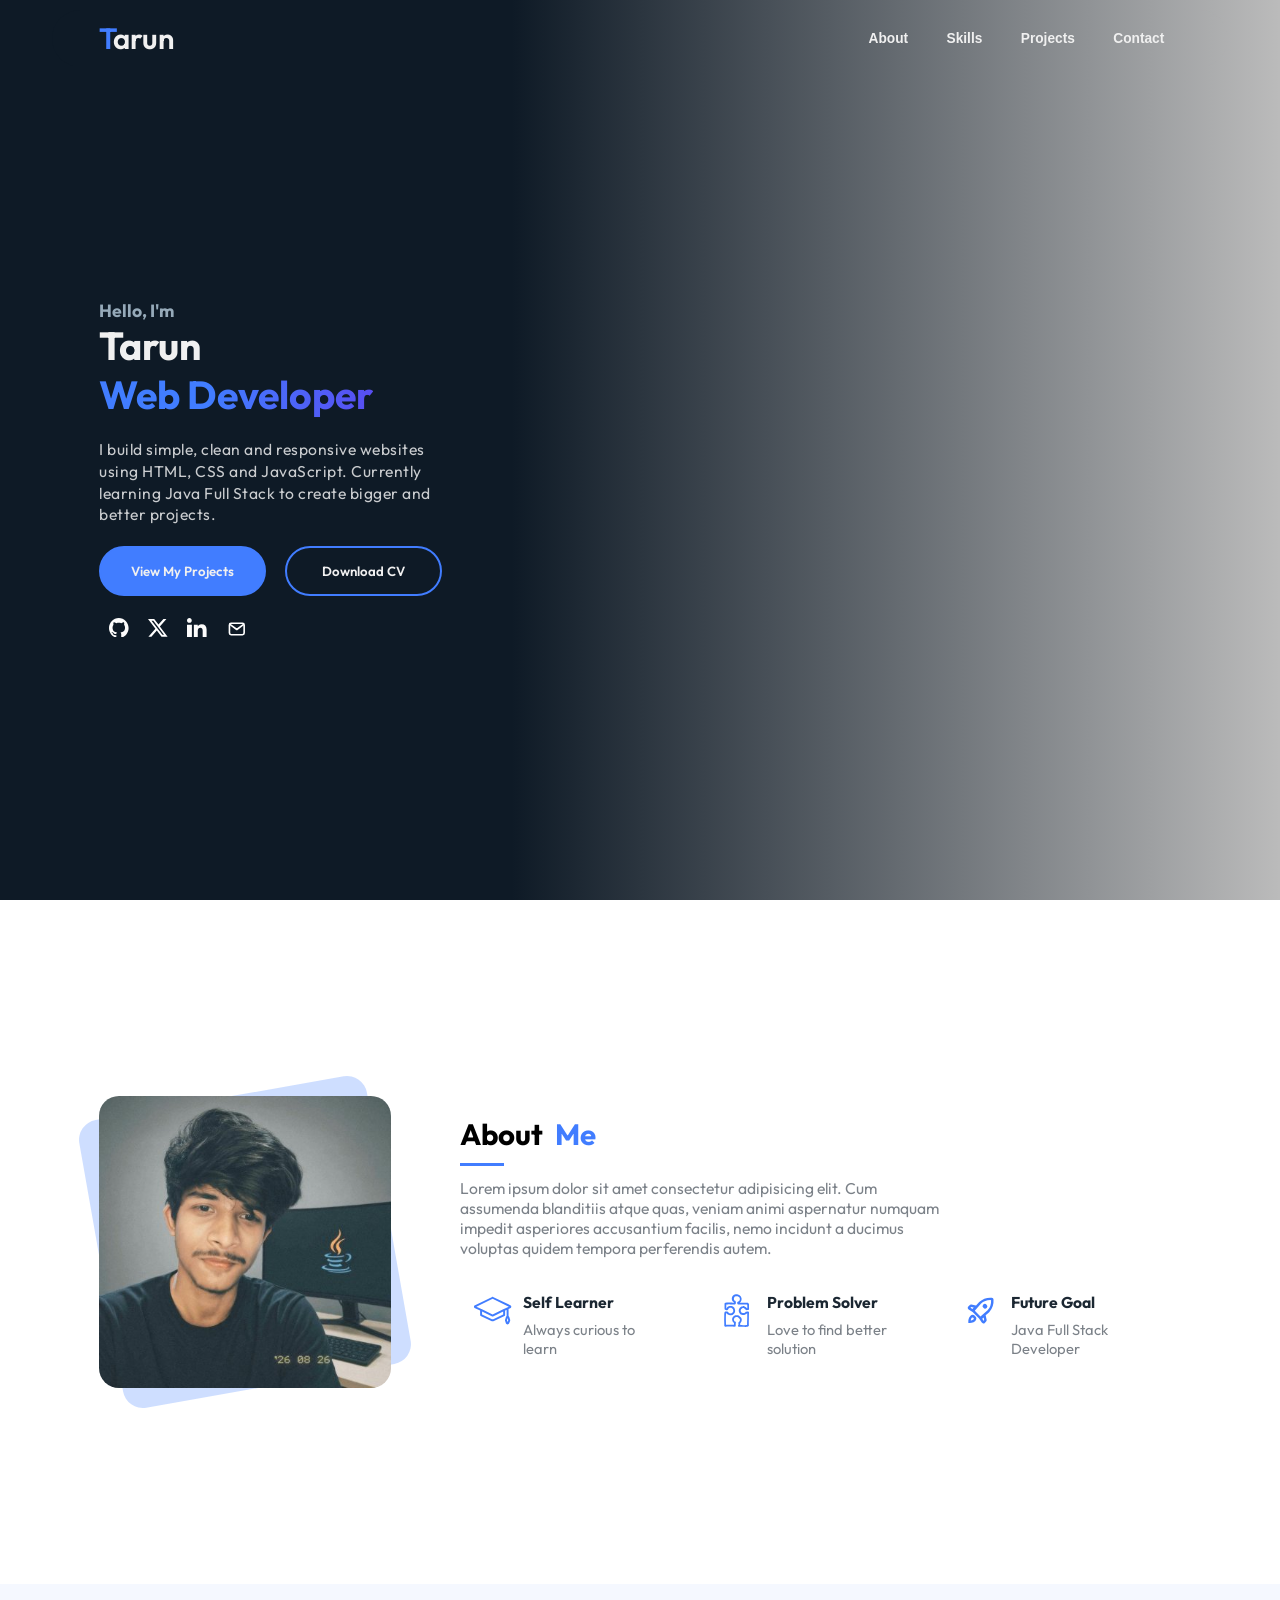
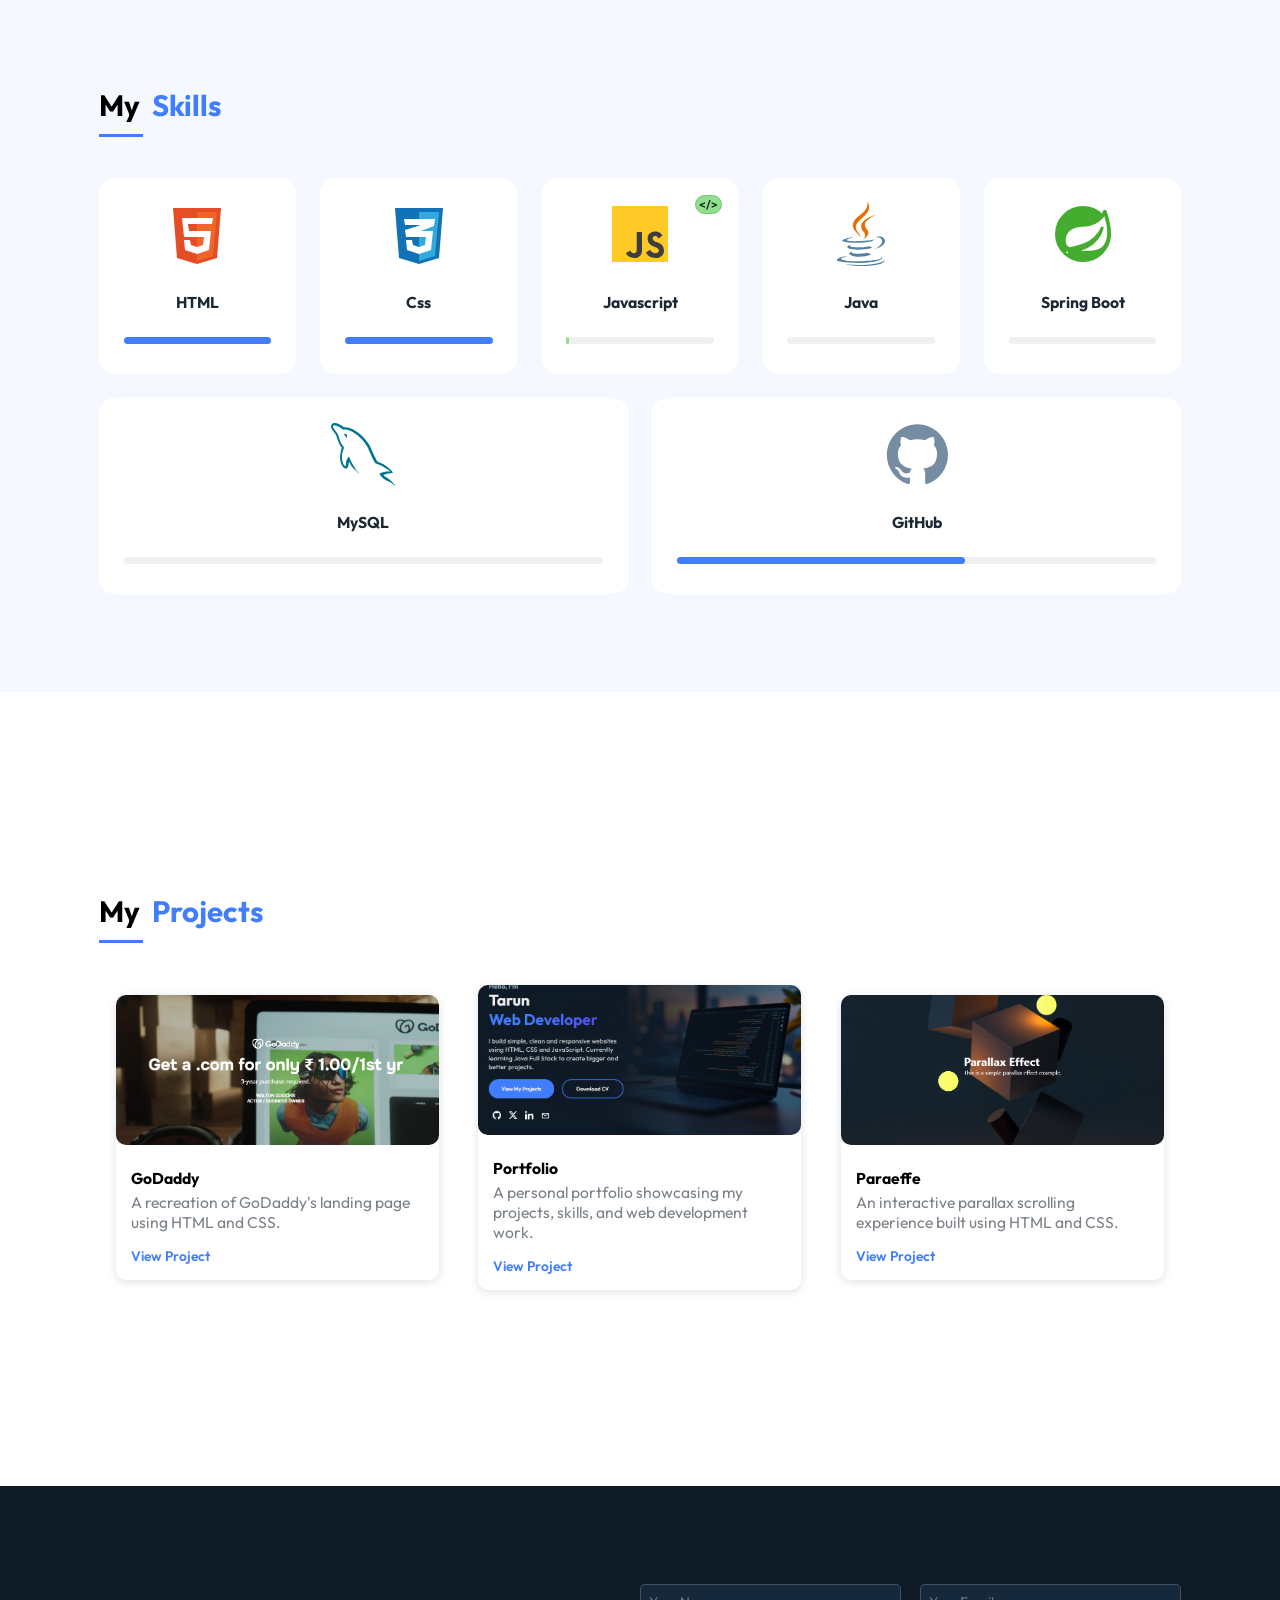
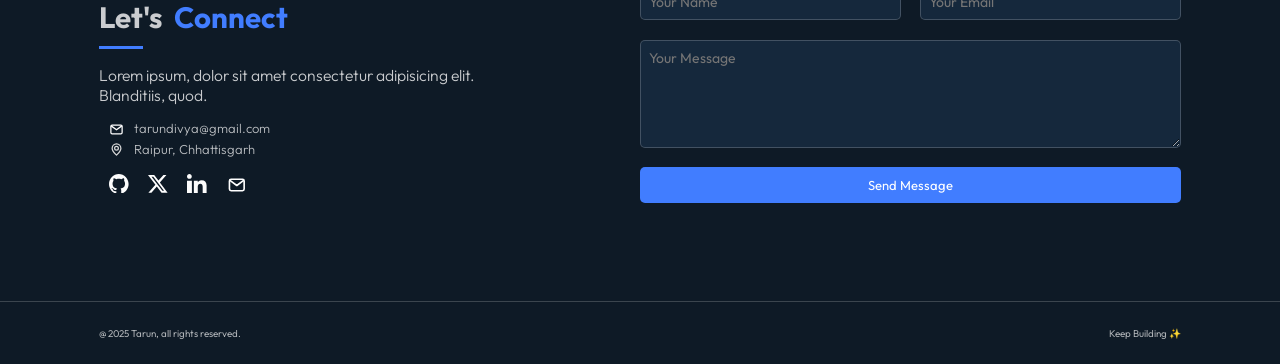
==== tarun-portfoliooo/index.html @ e4b100eb "changed folder name" ====
<!DOCTYPE html>
<html lang="en">

<head>
    <meta charset="UTF-8">
    <meta name="viewport" content="width=device-width, initial-scale=1.0">
    <link rel="stylesheet" href="style.css">
    <link rel="preconnect" href="https://fonts.googleapis.com">
    <link rel="preconnect" href="https://fonts.gstatic.com" crossorigin>
    <link href="https://unpkg.com/aos@2.3.1/dist/aos.css" rel="stylesheet">
    <link href="https://fonts.googleapis.com/css2?family=Outfit:wght@100..900&display=swap" rel="stylesheet">
    <title>Tarun | Portfolio</title>
</head>

<body>
    <header>
        <nav class="navbar flex center-sec">
            <a href="#" class="brand-name">
                <span>Tarun</span>
            </a>
            <ul class="links flex">
                <li><a href="#about-sec">About</a></li>
                <li><a href="#skills-sec">Skills</a></li>
                <li><a href="#projects-sec">Projects</a></li>
                <li><a href="#contact-sec">Contact</a></li>
            </ul>
        </nav>
        <section class="hero-sec center-sec">
            <div class="introduction">
                <h1>
                    <span data-aos="fade-down">Tarun</span>
                    <br>
                    <span data-aos="fade-down">Web Developer</span>
                </h1>
                <p class="dis" data-aos="fade-down">
                    I build simple, clean and responsive websites using HTML, CSS and JavaScript. Currently learning
                    Java Full Stack to create bigger and better projects.
                </p>
                <div class="button-container flex" data-aos="fade-down">
                    <a href="#projects-sec" class="btn">View my projects</a>
                    <a href="" class="btn">Download CV</a>
                </div>
                <div class="social-links-container flex" data-aos="fade-down">
                    <svg width="64px" height="64px" viewBox="0 0 20 20" version="1.1" xmlns="http://www.w3.org/2000/svg"
                        xmlns:xlink="http://www.w3.org/1999/xlink" fill="#832020" stroke="#832020">
                        <g id="SVGRepo_bgCarrier" stroke-width="0"></g>
                        <g id="SVGRepo_tracerCarrier" stroke-linecap="round" stroke-linejoin="round"></g>
                        <g id="SVGRepo_iconCarrier">
                            <title>github [#000000]</title>
                            <desc>Created with Sketch.</desc>
                            <defs> </defs>
                            <g id="Page-1" stroke="none" stroke-width="1" fill="none" fill-rule="evenodd">
                                <g id="Dribbble-Light-Preview" transform="translate(-140.000000, -7559.000000)"
                                    fill="#fcfcfc">
                                    <g id="icons" transform="translate(56.000000, 160.000000)">
                                        <path
                                            d="M94,7399 C99.523,7399 104,7403.59 104,7409.253 C104,7413.782 101.138,7417.624 97.167,7418.981 C96.66,7419.082 96.48,7418.762 96.48,7418.489 C96.48,7418.151 96.492,7417.047 96.492,7415.675 C96.492,7414.719 96.172,7414.095 95.813,7413.777 C98.04,7413.523 100.38,7412.656 100.38,7408.718 C100.38,7407.598 99.992,7406.684 99.35,7405.966 C99.454,7405.707 99.797,7404.664 99.252,7403.252 C99.252,7403.252 98.414,7402.977 96.505,7404.303 C95.706,7404.076 94.85,7403.962 94,7403.958 C93.15,7403.962 92.295,7404.076 91.497,7404.303 C89.586,7402.977 88.746,7403.252 88.746,7403.252 C88.203,7404.664 88.546,7405.707 88.649,7405.966 C88.01,7406.684 87.619,7407.598 87.619,7408.718 C87.619,7412.646 89.954,7413.526 92.175,7413.785 C91.889,7414.041 91.63,7414.493 91.54,7415.156 C90.97,7415.418 89.522,7415.871 88.63,7414.304 C88.63,7414.304 88.101,7413.319 87.097,7413.247 C87.097,7413.247 86.122,7413.234 87.029,7413.87 C87.029,7413.87 87.684,7414.185 88.139,7415.37 C88.139,7415.37 88.726,7417.2 91.508,7416.58 C91.513,7417.437 91.522,7418.245 91.522,7418.489 C91.522,7418.76 91.338,7419.077 90.839,7418.982 C86.865,7417.627 84,7413.783 84,7409.253 C84,7403.59 88.478,7399 94,7399"
                                            id="github-[#000000]"> </path>
                                    </g>
                                </g>
                            </g>
                        </g>
                    </svg>
                    <svg xmlns="http://www.w3.org/2000/svg" fill="white" class="bi bi-twitter-x" viewBox="0 0 16 16"
                        id="Twitter-X--Streamline-Bootstrap" height="16" width="16">
                        <desc>
                            Twitter X Streamline Icon: https://streamlinehq.com
                        </desc>
                        <path
                            d="M12.6 0.75h2.454l-5.36 6.142L16 15.25h-4.937l-3.867 -5.07 -4.425 5.07H0.316l5.733 -6.57L0 0.75h5.063l3.495 4.633L12.601 0.75Zm-0.86 13.028h1.36L4.323 2.145H2.865z"
                            stroke-width="1"></path>
                    </svg>
                    <svg width="64px" height="64px" viewBox="0 0 20 20" version="1.1" xmlns="http://www.w3.org/2000/svg"
                        xmlns:xlink="http://www.w3.org/1999/xlink" fill="#000000">
                        <g id="SVGRepo_bgCarrier" stroke-width="0"></g>
                        <g id="SVGRepo_tracerCarrier" stroke-linecap="round" stroke-linejoin="round"></g>
                        <g id="SVGRepo_iconCarrier">
                            <title>linkedin [#161]</title>
                            <desc>Created with Sketch.</desc>
                            <defs> </defs>
                            <g id="Page-1" stroke="none" stroke-width="1" fill="none" fill-rule="evenodd">
                                <g id="Dribbble-Light-Preview" transform="translate(-180.000000, -7479.000000)"
                                    fill="#fcfcfc">
                                    <g id="icons" transform="translate(56.000000, 160.000000)">
                                        <path
                                            d="M144,7339 L140,7339 L140,7332.001 C140,7330.081 139.153,7329.01 137.634,7329.01 C135.981,7329.01 135,7330.126 135,7332.001 L135,7339 L131,7339 L131,7326 L135,7326 L135,7327.462 C135,7327.462 136.255,7325.26 139.083,7325.26 C141.912,7325.26 144,7326.986 144,7330.558 L144,7339 L144,7339 Z M126.442,7323.921 C125.093,7323.921 124,7322.819 124,7321.46 C124,7320.102 125.093,7319 126.442,7319 C127.79,7319 128.883,7320.102 128.883,7321.46 C128.884,7322.819 127.79,7323.921 126.442,7323.921 L126.442,7323.921 Z M124,7339 L129,7339 L129,7326 L124,7326 L124,7339 Z"
                                            id="linkedin-[#161]"> </path>
                                    </g>
                                </g>
                            </g>
                        </g>
                    </svg>
                    <svg width="64px" height="64px" viewBox="0 0 24 24" xmlns="http://www.w3.org/2000/svg"
                        fill="#000000">
                        <g id="SVGRepo_bgCarrier" stroke-width="0"></g>
                        <g id="SVGRepo_tracerCarrier" stroke-linecap="round" stroke-linejoin="round"></g>
                        <g id="SVGRepo_iconCarrier">
                            <title></title>
                            <g id="Complete">
                                <g id="mail">
                                    <g>
                                        <polyline fill="none" points="4 8.2 12 14.1 20 8.2" stroke="white"
                                            stroke-linecap="round" stroke-linejoin="round" stroke-width="2"></polyline>
                                        <rect fill="none" height="14" rx="2" ry="2" stroke="white"
                                            stroke-linecap="round" stroke-linejoin="round" stroke-width="2" width="18"
                                            x="3" y="6.5"></rect>
                                    </g>
                                </g>
                            </g>
                        </g>
                    </svg>
                </div>
            </div>
        </section>
    </header>

    <main>
        <section id="about-sec" class="about-sec grid-two-col center-sec" data-aos="fade-down">
            <div class="tarun-photo">

            </div>
            <div class="content">

                <h2 class="sec-heading">
                    <span>About</span><span>me</span>
                </h2>
                <p>Lorem ipsum dolor sit amet consectetur adipisicing elit. Cum assumenda blanditiis atque quas, veniam
                    animi aspernatur numquam impedit asperiores accusantium facilis, nemo incidunt a ducimus voluptas
                    quidem tempora perferendis autem.</p>
                <div class="card-container">
                    <div class="card grid-two-col">
                        <svg fill="#417dff" version="1.1" id="Capa_1" xmlns="http://www.w3.org/2000/svg"
                            xmlns:xlink="http://www.w3.org/1999/xlink" width="64px" height="64px"
                            viewBox="0 0 477.005 477.005" xml:space="preserve">
                            <g id="SVGRepo_bgCarrier" stroke-width="0"></g>
                            <g id="SVGRepo_tracerCarrier" stroke-linecap="round" stroke-linejoin="round"></g>
                            <g id="SVGRepo_iconCarrier">
                                <g>
                                    <path
                                        d="M7.075,204.297l71.191,34.293v57.087c0,4.801,2.75,9.178,7.075,11.262l136.194,65.605c1.692,0.814,3.546,1.237,5.425,1.237 h22.886c1.879,0,3.732-0.423,5.426-1.237l135.817-65.425c2.633-1.27,4.738-3.42,5.95-6.079c0.171-0.375,0.334-0.754,0.497-1.134 c0.663-1.552,1.005-3.223,1.005-4.91v-56.407l19.419-9.354v77.412c-4.202,2.801-7.441,6.998-9.01,12.109l-11.049,36.002 c-1.361,4.44-1.324,9.124,0.109,13.542l10.246,31.578c2.922,9.007,11.245,15.254,20.709,15.545 c0.063,0.002,0.125,0.003,0.188,0.004l0.312,0.005c0.065,0.001,0.13,0.001,0.196,0.001c9.304,0,17.52-5.594,20.931-14.253 l11.847-30.072c1.828-4.637,2.059-9.824,0.65-14.605L452.043,319c-1.539-5.229-4.806-9.522-9.083-12.368v-89.438l26.97-12.992 c4.325-2.084,7.075-6.46,7.075-11.262v-9.955c0-4.801-2.75-9.178-7.075-11.262L243.827,62.81c-3.429-1.651-7.422-1.651-10.85,0 L7.075,171.628C2.75,173.711,0,178.088,0,182.89v10.146C0,197.837,2.75,202.213,7.075,204.297z M429.886,385.539l-7.853-24.202 l8.376-27.295l8.456,28.704L429.886,385.539z M373.54,287.824l-126.548,60.959h-17.179l-126.547-60.959v-37.19l129.712,62.483 c1.714,0.826,3.569,1.238,5.425,1.238s3.71-0.412,5.425-1.238l129.713-62.482L373.54,287.824L373.54,287.824z M238.402,87.946 l207.632,100.017l-63.763,30.715c-0.562,0.178-1.116,0.387-1.656,0.646L238.402,287.83L96.19,219.324 c-0.539-0.259-1.093-0.468-1.654-0.646l-63.764-30.716L238.402,87.946z">
                                    </path>
                                </g>
                            </g>
                        </svg>
                        <div class="card-content">
                            <h3 class="card-heading">
                                self learner
                            </h3>
                            <p>Always curious to learn</p>
                        </div>
                    </div>
                    <div class="card grid-two-col">
                        <svg version="1.1" id="designs" xmlns="http://www.w3.org/2000/svg"
                            xmlns:xlink="http://www.w3.org/1999/xlink" width="64px" height="64px" viewBox="0 0 32 32"
                            xml:space="preserve" fill="#417dff">
                            <g id="SVGRepo_bgCarrier" stroke-width="0"></g>
                            <g id="SVGRepo_tracerCarrier" stroke-linecap="round" stroke-linejoin="round"></g>
                            <g id="SVGRepo_iconCarrier">
                                <style type="text/css">
                                    .sketchy_een {
                                        fill: #417dff;
                                    }
                                </style>
                                <path class="sketchy_een"
                                    d="M19.679,15.177c0.107-0.223,0.231-0.43,0.374-0.63c0.082-0.093,0.17-0.176,0.264-0.256 c0.188-0.134,0.382-0.246,0.593-0.344c0.197-0.076,0.394-0.142,0.6-0.186c0.104-0.006,0.206-0.005,0.31,0.003 c0.149,0.03,0.292,0.074,0.435,0.125c0.17,0.083,0.326,0.181,0.479,0.29c0.293,0.246,0.561,0.522,0.842,0.781 c0.134,0.124,0.3,0.188,0.47,0.213c0.148,0.322,0.505,0.502,0.855,0.412c0.099-0.025,0.196-0.046,0.295-0.064 c0.288-0.024,0.583-0.033,0.861-0.117c0.284-0.083,0.575-0.333,0.616-0.639c0.019-0.144,0.029-0.251,0.019-0.389 c-0.029-0.41-0.039-0.82-0.043-1.232c-0.008-0.935,0.018-1.869-0.01-2.804c-0.011-0.392-0.305-0.713-0.694-0.752 c-0.15-0.201-0.378-0.341-0.645-0.344c-0.604-0.008-1.208,0.023-1.813,0.027c-0.593,0.004-1.185,0.012-1.778,0.018 c-0.651,0.006-1.302,0.008-1.953,0.014c-0.354,0.003-0.708,0.004-1.063-0.001c0.387-0.295,0.721-0.659,0.975-1.075 c0.433-0.711,0.696-1.533,0.612-2.373c-0.023-0.233-0.054-0.464-0.109-0.693c-0.056-0.237-0.154-0.47-0.255-0.69 c-0.173-0.379-0.398-0.709-0.668-1.024c-0.272-0.319-0.647-0.554-0.997-0.777c-0.352-0.223-0.744-0.38-1.142-0.499 C16.699,2.05,16.277,2,15.854,2c-0.442,0-0.885,0.054-1.318,0.137c-0.204,0.039-0.393,0.121-0.581,0.202 c-0.14,0.06-0.278,0.123-0.402,0.21c-0.212,0.149-0.412,0.312-0.589,0.501c-0.297,0.317-0.55,0.688-0.721,1.086 C12.152,4.35,12.066,4.562,12,4.784c-0.074,0.249-0.113,0.494-0.14,0.752c-0.017,0.165-0.006,0.332,0.012,0.497 C11.897,6.27,11.934,6.501,12,6.73c0.068,0.235,0.159,0.46,0.256,0.684c0.103,0.239,0.241,0.434,0.406,0.636 c0.268,0.327,0.612,0.58,0.976,0.79c-0.002,0.109-0.003,0.217-0.005,0.327c-0.394-0.003-0.788-0.017-1.183-0.029 c-0.657-0.021-1.319-0.014-1.976-0.014c-0.311,0.002-0.62-0.002-0.929-0.006C9.257,9.115,8.969,9.112,8.68,9.112 c-0.727,0-1.453,0.018-2.177,0.104C6.491,9.218,6.481,9.223,6.468,9.225C6.444,9.222,6.422,9.21,6.397,9.21 c-0.429,0-0.783,0.355-0.785,0.785c-0.002,0.595,0,1.191,0.006,1.788c0.004,0.513-0.006,1.026,0.004,1.539 c0.006,0.237,0.016,0.476,0.019,0.713c0.004,0.258-0.037,0.579,0.056,0.822c0.076,0.204,0.192,0.389,0.387,0.498 c0.128,0.072,0.262,0.12,0.404,0.157c0.21,0.055,0.435,0.068,0.651,0.089c0.229,0.021,0.461,0.025,0.692,0.025 c0.291-0.001,0.543-0.177,0.669-0.424c0.123-0.069,0.238-0.157,0.29-0.275c0.099-0.234,0.201-0.466,0.335-0.682 c0.061-0.067,0.125-0.128,0.194-0.188c0.132-0.094,0.271-0.177,0.416-0.25c0.217-0.077,0.435-0.134,0.663-0.173 c0.258-0.027,0.517-0.037,0.776-0.017c0.179,0.034,0.349,0.079,0.521,0.142c0.193,0.092,0.372,0.2,0.545,0.325 c0.114,0.098,0.219,0.201,0.318,0.313c0.109,0.159,0.2,0.321,0.28,0.496c0.106,0.283,0.184,0.57,0.238,0.87 c0.026,0.257,0.036,0.51,0.017,0.767c-0.025,0.121-0.058,0.237-0.097,0.354c-0.098,0.207-0.211,0.396-0.344,0.583 c-0.154,0.184-0.317,0.352-0.498,0.507c-0.107,0.074-0.216,0.139-0.333,0.197c-0.238,0.087-0.48,0.151-0.73,0.195 c-0.192,0.02-0.381,0.029-0.574,0.02c-0.229-0.046-0.449-0.12-0.667-0.204c-0.193-0.091-0.373-0.2-0.548-0.322 c-0.117-0.098-0.226-0.202-0.328-0.317c-0.1-0.14-0.191-0.287-0.277-0.435c-0.237-0.414-0.787-0.554-1.197-0.314 c-0.022,0.013-0.036,0.036-0.056,0.051c-0.268-0.016-0.538-0.024-0.807-0.027c-0.01,0-0.021,0-0.031,0 c-0.296,0-0.617,0.081-0.81,0.321c-0.041,0.054-0.082,0.106-0.122,0.159c-0.041,0.091-0.08,0.183-0.115,0.278 c-0.019,0.054-0.029,0.123-0.039,0.181c-0.023,0.155-0.047,0.311-0.064,0.466c-0.08,0.77-0.084,1.552-0.093,2.326 c-0.012,0.771-0.012,1.543-0.033,2.314c-0.012,0.406-0.021,0.81-0.025,1.216c-0.004,0.352,0.017,0.706,0.029,1.059 c0.023,0.657,0.043,1.315,0.058,1.974c0.014,0.633,0.039,1.271,0.014,1.904c-0.016,0.408,0.354,0.748,0.748,0.748 c0.01,0,0.019-0.005,0.029-0.006c0.002,0,0.003,0.001,0.005,0.001c1.273-0.023,2.543-0.074,3.818-0.061 c0.579,0.006,1.158,0.018,1.737,0.025c0.591,0.01,1.179,0.035,1.77,0.035c0.147,0,0.278-0.053,0.396-0.125 c0.14,0.141,0.332,0.23,0.541,0.23c0.418,0,0.76-0.348,0.764-0.764c0.002-0.387,0.002-0.773,0.019-1.16 c0.021-0.431,0.05-0.863,0.072-1.294c0.002-0.04-0.016-0.074-0.021-0.112c0.029-0.052,0.063-0.101,0.079-0.158 c0.054-0.198,0.027-0.414-0.076-0.589c-0.109-0.185-0.264-0.28-0.459-0.352c-0.07-0.027-0.14-0.054-0.209-0.081 c-0.14-0.067-0.274-0.143-0.402-0.231c-0.031-0.03-0.06-0.06-0.089-0.091c-0.107-0.159-0.199-0.325-0.279-0.499 c-0.068-0.187-0.11-0.377-0.144-0.571c-0.022-0.223-0.028-0.442-0.009-0.665c0.03-0.133,0.064-0.262,0.109-0.389 c0.068-0.136,0.145-0.265,0.229-0.392c0.158-0.183,0.329-0.344,0.515-0.496c0.175-0.123,0.354-0.231,0.545-0.324 c0.162-0.057,0.324-0.098,0.492-0.128c0.237-0.017,0.469-0.011,0.706,0.011c0.255,0.044,0.498,0.102,0.739,0.191 c0.271,0.14,0.522,0.303,0.768,0.48c0.272,0.22,0.521,0.467,0.747,0.733c0.062,0.089,0.117,0.18,0.166,0.276 c0.054,0.163,0.092,0.328,0.121,0.498c0.013,0.152,0.018,0.301,0.009,0.453c-0.033,0.18-0.082,0.354-0.146,0.526 c-0.091,0.197-0.19,0.389-0.311,0.572c-0.049,0.057-0.1,0.112-0.155,0.167c-0.066,0.067-0.113,0.146-0.149,0.228 c-0.325,0.098-0.591,0.392-0.575,0.746c0.019,0.412,0.039,0.824,0.056,1.236c0.011,0.223,0.021,0.453,0.02,0.682 c-0.281,0.12-0.483,0.409-0.483,0.721c0,0.433,0.356,0.771,0.781,0.781c0.635,0.013,1.271,0.006,1.906,0.015 c0.299,0.004,0.598,0.01,0.898,0.023c0.303,0.014,0.604,0.043,0.907,0.053c0.614,0.021,1.228,0.029,1.84,0.035 c0.562,0.008,1.117,0.014,1.675-0.046c0.212-0.023,0.387-0.07,0.542-0.226c0.051-0.051,0.085-0.116,0.119-0.178 c0.403-0.015,0.77-0.359,0.755-0.776c-0.025-0.713-0.025-1.428-0.041-2.141c-0.017-0.744,0.01-1.486,0.018-2.229 c0.01-0.771,0.047-1.542,0.047-2.314c0-0.764,0.006-1.527,0.025-2.292c0.016-0.655,0.074-1.312,0.074-1.968 c0-0.187-0.025-0.441-0.136-0.603c-0.138-0.204-0.288-0.324-0.519-0.408c-0.138-0.05-0.289-0.069-0.434-0.069 c-0.014,0-0.028,0-0.042,0c-0.396,0.01-0.797,0.08-1.187,0.14c-0.051,0.008-0.097,0.045-0.146,0.07 c-0.279,0.006-0.554,0.134-0.695,0.39c-0.033,0.059-0.069,0.116-0.107,0.172c-0.088,0.103-0.182,0.199-0.283,0.288 c-0.054,0.037-0.11,0.071-0.168,0.102c-0.278,0.098-0.569,0.164-0.859,0.212c-0.186,0.019-0.369,0.025-0.555,0.011 c-0.268-0.047-0.531-0.117-0.785-0.212c-0.204-0.095-0.4-0.2-0.586-0.326c-0.062-0.056-0.12-0.114-0.174-0.177 c-0.114-0.174-0.205-0.359-0.289-0.549c-0.028-0.071-0.056-0.143-0.083-0.214c-0.048-0.133-0.074-0.269-0.098-0.406 c-0.011-0.144-0.01-0.285,0.003-0.428C19.547,15.6,19.604,15.388,19.679,15.177z M17.892,16.638 c0.029,0.155,0.062,0.305,0.111,0.455c0.091,0.276,0.218,0.548,0.346,0.808c0.14,0.282,0.317,0.536,0.526,0.771 c0.218,0.243,0.515,0.421,0.801,0.575c0.466,0.252,0.968,0.421,1.492,0.497c0.258,0.037,0.497,0.062,0.758,0.041 c0.243-0.02,0.488-0.057,0.727-0.103c0.441-0.085,0.915-0.206,1.288-0.462c0.319-0.219,0.596-0.517,0.816-0.842 c0.127-0.021,0.254-0.042,0.382-0.062c0.001,0.195-0.005,0.391-0.007,0.585c-0.004,0.381-0.004,0.764-0.004,1.145 c-0.004,0.783,0,1.566-0.008,2.349c-0.006,0.76-0.062,1.519-0.093,2.277c-0.029,0.74-0.043,1.479-0.047,2.219 c-0.002,0.516-0.01,1.033-0.016,1.55c-0.02,0.003-0.04-0.005-0.06,0c-0.02,0.003-0.04,0.006-0.06,0.009 c-0.491,0.053-0.992,0.043-1.484,0.047c-0.595,0.004-1.189-0.002-1.784-0.018c-0.821-0.021-1.64-0.067-2.46-0.111 c-0.001-0.042,0-0.084-0.001-0.126c0-0.181,0.002-0.359,0.002-0.539c0-0.33-0.011-0.659-0.021-0.988 c0.082-0.036,0.161-0.083,0.227-0.15c0.593-0.612,1.004-1.442,1.086-2.293c0.039-0.421-0.021-0.839-0.105-1.253 c-0.13-0.649-0.575-1.174-1.028-1.632c-0.291-0.295-0.628-0.556-0.971-0.787c-0.35-0.233-0.752-0.428-1.162-0.525 c-0.39-0.091-0.803-0.166-1.206-0.166c-0.028,0-0.056,0-0.085,0.001c-0.241,0.008-0.476,0.039-0.715,0.076 c-0.272,0.041-0.523,0.154-0.771,0.262c-0.218,0.095-0.416,0.229-0.604,0.369c-0.262,0.196-0.529,0.398-0.748,0.642 c-0.21,0.233-0.393,0.485-0.536,0.763c-0.192,0.373-0.299,0.748-0.342,1.164c-0.031,0.321-0.006,0.641,0.049,0.96 c0.058,0.361,0.146,0.699,0.303,1.034c0.146,0.316,0.323,0.625,0.552,0.892c0.197,0.229,0.443,0.396,0.706,0.535 c-0.001,0.013-0.008,0.024-0.008,0.038c-0.021,0.521-0.024,1.042-0.031,1.564c-0.059-0.015-0.115-0.038-0.178-0.038 c-0.004,0-0.009,0-0.013,0c-1.17,0.018-2.337,0.05-3.507,0.064c-0.729,0.008-1.455,0.006-2.182,0.004 c-0.316-0.001-0.632-0.001-0.948-0.001c-0.008-0.462-0.01-0.924-0.021-1.385c-0.016-0.729-0.035-1.457-0.062-2.186 c-0.027-0.752-0.012-1.502-0.012-2.254c-0.002-0.808,0.01-1.615,0.052-2.423c0.027-0.505,0.064-1.009,0.12-1.512 c0.007-0.045,0.015-0.089,0.023-0.134c0.163,0.005,0.325,0.022,0.488,0.038c0.135,0.186,0.277,0.366,0.441,0.521 c0.311,0.295,0.674,0.536,1.065,0.713c0.396,0.179,0.818,0.33,1.251,0.388c0.482,0.066,0.956,0.025,1.43-0.082 c0.177-0.041,0.35-0.089,0.519-0.151c0.177-0.064,0.346-0.14,0.515-0.218c0.194-0.091,0.393-0.258,0.556-0.395 c0.365-0.307,0.684-0.691,0.936-1.098c0.101-0.163,0.183-0.334,0.256-0.513c0.062-0.146,0.12-0.286,0.163-0.438 c0.058-0.202,0.074-0.414,0.097-0.62c0.021-0.175,0.01-0.354,0.002-0.528c-0.01-0.259-0.043-0.521-0.093-0.773 c-0.06-0.299-0.144-0.589-0.258-0.873c-0.08-0.198-0.163-0.391-0.266-0.577c-0.109-0.2-0.264-0.377-0.408-0.552 c-0.101-0.124-0.229-0.233-0.356-0.33c-0.171-0.132-0.338-0.266-0.525-0.375c-0.35-0.206-0.729-0.357-1.127-0.439 c-0.262-0.054-0.532-0.08-0.803-0.08c-0.519,0-1.042,0.094-1.525,0.264c-0.451,0.159-0.828,0.416-1.17,0.742 c-0.337,0.322-0.558,0.71-0.745,1.13c-0.071-0.003-0.142,0.003-0.213-0.003c-0.016-0.003-0.032-0.005-0.048-0.008 c-0.009-0.165-0.015-0.329-0.026-0.492c-0.025-0.371-0.023-0.743-0.021-1.116c0.004-0.573,0.026-1.146,0.046-1.72 c0.492-0.058,0.984-0.107,1.479-0.122c0.61-0.018,1.224-0.006,1.836,0.012c0.311,0.01,0.622,0.017,0.933,0.021 c0.326,0.004,0.657-0.006,0.983,0.021c0.311,0.025,0.618,0.051,0.929,0.066c0.148,0.006,0.293,0.013,0.441,0.027 c0.119,0.01,0.235,0.029,0.356,0.027c0.243-0.001,0.457-0.114,0.609-0.284c0.131-0.041,0.254-0.102,0.351-0.199 c0.169-0.169,0.233-0.371,0.251-0.602c0.023-0.338,0.033-0.676,0.043-1.016c0.006-0.218-0.086-0.416-0.227-0.569 c-0.005-0.028,0.002-0.057-0.006-0.084c-0.052-0.19-0.194-0.404-0.379-0.492c-0.179-0.084-0.354-0.173-0.519-0.283 c-0.078-0.07-0.15-0.144-0.218-0.222c-0.058-0.083-0.11-0.169-0.157-0.26c-0.092-0.252-0.164-0.509-0.212-0.773 c-0.015-0.168-0.021-0.334-0.011-0.502c0.044-0.234,0.114-0.46,0.199-0.682c0.105-0.215,0.233-0.416,0.373-0.609 c0.094-0.109,0.193-0.209,0.301-0.303c0.094-0.059,0.19-0.109,0.289-0.156c0.248-0.087,0.507-0.138,0.766-0.179 c0.286-0.031,0.566-0.034,0.853-0.005c0.28,0.046,0.549,0.114,0.815,0.214c0.26,0.122,0.51,0.268,0.744,0.433 c0.122,0.103,0.233,0.215,0.336,0.335c0.103,0.148,0.189,0.305,0.266,0.467c0.084,0.221,0.147,0.442,0.188,0.677 c0.021,0.209,0.031,0.417,0.015,0.628c-0.032,0.165-0.074,0.325-0.13,0.483c-0.132,0.282-0.286,0.554-0.468,0.808 c-0.12,0.141-0.249,0.271-0.389,0.392c-0.109,0.073-0.221,0.139-0.338,0.196c-0.038,0.014-0.077,0.026-0.117,0.037 c-0.045,0.013-0.079,0.042-0.12,0.062c-0.002,0-0.004,0-0.006,0c-0.067,0-0.135,0.008-0.2,0.026 c-0.426,0.119-0.657,0.556-0.554,0.976c0.043,0.177,0.084,0.352,0.12,0.53c0.054,0.256,0.15,0.48,0.326,0.678 c0.253,0.282,0.684,0.292,1.034,0.311c0.187,0.009,0.377,0.005,0.563,0.005c0.785-0.005,1.57-0.035,2.355-0.035 c0.738-0.002,1.477,0.006,2.215,0.016c0.375,0.006,0.752,0.004,1.127,0.012c0.306,0.008,0.614,0.008,0.92,0.022 c0.028,0.587,0.057,1.175,0.063,1.764c0.004,0.321,0.002,0.64,0.008,0.96c0.003,0.154,0.006,0.31,0.005,0.465 c-0.093,0.011-0.185,0.029-0.278,0.042c-0.038-0.112-0.097-0.216-0.189-0.299c-0.305-0.276-0.608-0.554-0.935-0.806 c-0.177-0.136-0.356-0.268-0.544-0.389c-0.212-0.134-0.457-0.228-0.692-0.305c-0.299-0.099-0.624-0.158-0.943-0.158 c-0.077,0-0.153,0.003-0.229,0.011c-0.422,0.039-0.806,0.177-1.193,0.344c-0.453,0.196-0.855,0.458-1.222,0.791 c-0.087,0.078-0.157,0.179-0.231,0.27c-0.095,0.118-0.187,0.239-0.27,0.365c-0.144,0.227-0.264,0.464-0.361,0.713 c-0.171,0.431-0.264,0.894-0.29,1.356C17.814,16.204,17.853,16.43,17.892,16.638z">
                                </path>
                            </g>
                        </svg>
                        <div class="card-content">
                            <h3 class="card-heading">
                                problem solver
                            </h3>
                            <p>Love to find better solution</p>
                        </div>
                    </div>
                    <div class="card grid-two-col">

                        <svg fill="#417dff" width="64px" height="64px" viewBox="-1.6 -1.6 19.20 19.20"
                            xmlns="http://www.w3.org/2000/svg" stroke="#417dff" stroke-width="0.00016">
                            <g id="SVGRepo_bgCarrier" stroke-width="0"></g>
                            <g id="SVGRepo_tracerCarrier" stroke-linecap="round" stroke-linejoin="round"
                                stroke="#CCCCCC" stroke-width="0.096"></g>
                            <g id="SVGRepo_iconCarrier">
                                <path
                                    d="M2.67 10.73a3.52 3.52 0 0 0-.94 1.93 5 5 0 0 0-.07 1.1v.58h.8a5.05 5.05 0 0 0 .88-.08 3.46 3.46 0 0 0 1.93-.94 1.76 1.76 0 0 0-.14-2.48 1.76 1.76 0 0 0-2.46-.11zm1.74 1.73a2.26 2.26 0 0 1-1.26.6h-.22v-.22a2.26 2.26 0 0 1 .6-1.26.36.36 0 0 1 .24-.08.67.67 0 0 1 .47.22.54.54 0 0 1 .17.74zM14.65 2.24a.91.91 0 0 0-.89-.89A8.75 8.75 0 0 0 7.27 3.5L5.64 5.4l-2.4-.5a1 1 0 0 0-.92.27l-.68.68a1 1 0 0 0-.28.81 1 1 0 0 0 .45.74l2.06 1.32.13.08 3.2 3.25.08.08 1.32 2.06a1 1 0 0 0 .74.45h.11a1 1 0 0 0 .7-.29l.68-.68a1 1 0 0 0 .27-.92l-.5-2.39 1.84-1.58a8.79 8.79 0 0 0 2.21-6.54zM3.11 6.15l1.32.28-.64.75-1-.67zm6.38 7.1-.67-1 .75-.64.28 1.32zm2.39-5.11.18.17zm-.28-.28L7.92 11 5 8.08 8.14 4.4a7.44 7.44 0 0 1 5.26-1.8 7.48 7.48 0 0 1-1.8 5.26z">
                                </path>
                                <path
                                    d="M11.13 6.63a1.19 1.19 0 0 0-.06-1.7 1.16 1.16 0 1 0-1.64 1.63 1.2 1.2 0 0 0 1.7.07z">
                                </path>
                            </g>
                        </svg>
                        <div class="card-content">

                            <h3 class="card-heading">
                                Future goal
                            </h3>
                            <p>Java Full Stack Developer</p>
                        </div>
                    </div>

                </div>
            </div>

        </section>
    </main>

    <section class="skill-sec-container">
        <section id="skills-sec" class="skill-sec center-sec" data-aos="fade-down">
            <h2 class="sec-heading">
                <span>My</span>
                <span>skills</span>
            </h2>
            <div class="card-container flex">
                <div class="card ">
                    <svg width="64px" height="64px" viewBox="0 0 32 32" fill="none" xmlns="http://www.w3.org/2000/svg">
                        <g id="SVGRepo_bgCarrier" stroke-width="0"></g>
                        <g id="SVGRepo_tracerCarrier" stroke-linecap="round" stroke-linejoin="round"></g>
                        <g id="SVGRepo_iconCarrier">
                            <path d="M6 28L4 3H28L26 28L16 31L6 28Z" fill="#E44D26"></path>
                            <path d="M26 5H16V29.5L24 27L26 5Z" fill="#F16529"></path>
                            <path
                                d="M9.5 17.5L8.5 8H24L23.5 11H11.5L12 14.5H23L22 24L16 26L10 24L9.5 19H12.5L13 21.5L16 22.5L19 21.5L19.5 17.5H9.5Z"
                                fill="white"></path>
                        </g>
                    </svg>
                    <h3>HTML</h3>
                    <div class="range-track">
                        <div class="thumb completed"></div>
                    </div>
                </div>
                <div class="card">
                    <svg width="64px" height="64px" viewBox="0 0 32 32" fill="none" xmlns="http://www.w3.org/2000/svg">
                        <g id="SVGRepo_bgCarrier" stroke-width="0"></g>
                        <g id="SVGRepo_tracerCarrier" stroke-linecap="round" stroke-linejoin="round"></g>
                        <g id="SVGRepo_iconCarrier">
                            <path d="M6 28L4 3H28L26 28L16 31L6 28Z" fill="#1172B8"></path>
                            <path d="M26 5H16V29.5L24 27L26 5Z" fill="#33AADD"></path>
                            <path
                                d="M19.5 17.5H9.5L9 14L17 11.5H9L8.5 8.5H24L23.5 12L17 14.5H23L22 24L16 26L10 24L9.5 19H12.5L13 21.5L16 22.5L19 21.5L19.5 17.5Z"
                                fill="white"></path>
                        </g>
                    </svg>
                    <h3>Css</h3>
                    <div class="range-track">
                        <div class="thumb completed"></div>
                    </div>

                </div>
                <div class="card learning ">
                    <svg width="64px" height="64px" viewBox="0 0 32 32" fill="none" xmlns="http://www.w3.org/2000/svg">
                        <g id="SVGRepo_bgCarrier" stroke-width="0"></g>
                        <g id="SVGRepo_tracerCarrier" stroke-linecap="round" stroke-linejoin="round"></g>
                        <g id="SVGRepo_iconCarrier">
                            <rect x="2" y="2" width="28" height="28" fill="#FFCA28"></rect>
                            <path
                                d="M19 25.2879L21.0615 23.9237C21.2231 24.4313 22.2462 25.6368 23.5385 25.6368C24.8308 25.6368 25.4308 24.931 25.4308 24.463C25.4308 23.1878 24.1112 22.7382 23.4774 22.5223C23.374 22.4871 23.289 22.4581 23.2308 22.4328C23.2009 22.4198 23.1558 22.4025 23.0979 22.3804C22.393 22.1111 19.7923 21.1175 19.7923 18.2373C19.7923 15.065 22.8538 14.7002 23.5462 14.7002C23.9991 14.7002 26.1769 14.7557 27.2615 16.7939L25.2615 18.1898C24.8231 17.3015 24.0946 17.0081 23.6462 17.0081C22.5385 17.0081 22.3077 17.8201 22.3077 18.1898C22.3077 19.227 23.5112 19.6919 24.5273 20.0844C24.7932 20.1871 25.0462 20.2848 25.2615 20.3866C26.3692 20.91 28 21.7666 28 24.463C28 25.8136 26.8672 28.0002 24.0154 28.0002C20.1846 28.0002 19.1692 25.7003 19 25.2879Z"
                                fill="#3E3E3E"></path>
                            <path
                                d="M9 25.5587L11.1487 24.1953C11.317 24.7026 11.9713 25.638 12.9205 25.638C13.8698 25.638 14.3557 24.663 14.3557 24.1953V15.0002H16.9982V24.1953C17.041 25.4636 16.3376 28.0002 13.2332 28.0002C10.379 28.0002 9.19242 26.3039 9 25.5587Z"
                                fill="#3E3E3E"></path>
                        </g>
                    </svg>
                    <h3>Javascript</h3>
                    <div class="range-track">
                        <div class="thumb learning-thumb"></div>
                    </div>

                </div>
                <div class="card">
                    <svg width="64px" height="64px" viewBox="0 0 32 32" fill="none" xmlns="http://www.w3.org/2000/svg">
                        <g id="SVGRepo_bgCarrier" stroke-width="0"></g>
                        <g id="SVGRepo_tracerCarrier" stroke-linecap="round" stroke-linejoin="round"></g>
                        <g id="SVGRepo_iconCarrier">
                            <path
                                d="M16.0497 8.44062C22.6378 3.32607 19.2566 0 19.2566 0C19.7598 5.28738 13.813 6.53583 12.2189 10.1692C11.1312 12.6485 12.9638 14.8193 16.0475 17.5554C15.7749 16.9494 15.3544 16.3606 14.9288 15.7645C13.4769 13.7313 11.9645 11.6132 16.0497 8.44062Z"
                                fill="#E76F00"></path>
                            <path
                                d="M17.1015 18.677C17.1015 18.677 19.0835 17.0779 17.5139 15.3008C12.1931 9.27186 23.3333 6.53583 23.3333 6.53583C16.5317 9.8125 17.5471 11.7574 19.2567 14.1202C21.0871 16.6538 17.1015 18.677 17.1015 18.677Z"
                                fill="#E76F00"></path>
                            <path
                                d="M22.937 23.4456C29.0423 20.3258 26.2195 17.3278 24.2492 17.7317C23.7662 17.8305 23.5509 17.9162 23.5509 17.9162C23.5509 17.9162 23.7302 17.64 24.0726 17.5204C27.9705 16.1729 30.9682 21.4949 22.8143 23.6028C22.8143 23.6029 22.9088 23.5198 22.937 23.4456Z"
                                fill="#5382A1"></path>
                            <path
                                d="M10.233 19.4969C6.41312 18.9953 12.3275 17.6139 12.3275 17.6139C12.3275 17.6139 10.0307 17.4616 7.20592 18.8043C3.86577 20.3932 15.4681 21.1158 21.474 19.5625C22.0984 19.1432 22.9614 18.7798 22.9614 18.7798C22.9614 18.7798 20.5037 19.2114 18.0561 19.4145C15.0612 19.6612 11.8459 19.7093 10.233 19.4969Z"
                                fill="#5382A1"></path>
                            <path
                                d="M11.6864 22.4758C9.55624 22.2592 10.951 21.2439 10.951 21.2439C5.43898 23.0429 14.0178 25.083 21.7199 22.8682C20.9012 22.5844 20.3806 22.0653 20.3806 22.0653C16.6163 22.7781 14.441 22.7553 11.6864 22.4758Z"
                                fill="#5382A1"></path>
                            <path
                                d="M12.6145 25.6991C10.486 25.4585 11.7295 24.7474 11.7295 24.7474C6.72594 26.1222 14.7729 28.9625 21.1433 26.2777C20.0999 25.8787 19.3528 25.4181 19.3528 25.4181C16.5111 25.9469 15.1931 25.9884 12.6145 25.6991Z"
                                fill="#5382A1"></path>
                            <path
                                d="M25.9387 27.3388C25.9387 27.3388 26.8589 28.0844 24.9252 28.6612C21.2481 29.7566 9.62093 30.0874 6.39094 28.7049C5.22984 28.2082 7.40723 27.5189 8.09215 27.3742C8.80646 27.2219 9.21466 27.2503 9.21466 27.2503C7.9234 26.3558 0.868489 29.0067 5.63111 29.7659C18.6195 31.8372 29.3077 28.8331 25.9387 27.3388Z"
                                fill="#5382A1"></path>
                            <path
                                d="M28 28.9679C27.7869 31.6947 18.7877 32.2683 12.9274 31.8994C9.10432 31.6583 8.33812 31.0558 8.32691 31.047C11.9859 31.6402 18.1549 31.7482 23.1568 30.8225C27.5903 30.0016 28 28.9679 28 28.9679Z"
                                fill="#5382A1"></path>
                        </g>
                    </svg>
                    <h3>Java</h3>
                    <div class="range-track">
                        <div class="thumb"></div>
                    </div>

                </div>
                <div class="card">
                    <svg fill="#44ac2f" width="64px" height="64px" viewBox="0 0 24 24"
                        xmlns="http://www.w3.org/2000/svg" stroke="#44ac2f">
                        <g id="SVGRepo_bgCarrier" stroke-width="0"></g>
                        <g id="SVGRepo_tracerCarrier" stroke-linecap="round" stroke-linejoin="round"></g>
                        <g id="SVGRepo_iconCarrier">
                            <path
                                d="M20.205 16.392c-2.469 3.289-7.741 2.179-11.122 2.338 0 0-.599.034-1.201.133 0 0 .228-.097.519-.198 2.374-.821 3.496-.986 4.939-1.727 2.71-1.388 5.408-4.413 5.957-7.555-1.032 3.022-4.17 5.623-7.027 6.679-1.955.722-5.492 1.424-5.493 1.424a5.28 5.28 0 0 1-.143-.076c-2.405-1.17-2.475-6.38 1.894-8.059 1.916-.736 3.747-.332 5.818-.825 2.208-.525 4.766-2.18 5.805-4.344 1.165 3.458 2.565 8.866.054 12.21zm.042-13.28a9.212 9.212 0 0 1-1.065 1.89 9.982 9.982 0 0 0-7.167-3.031C6.492 1.971 2 6.463 2 11.985a9.983 9.983 0 0 0 3.205 7.334l.22.194a.856.856 0 1 1 .001.001l.149.132A9.96 9.96 0 0 0 12.015 22c5.278 0 9.613-4.108 9.984-9.292.274-2.539-.476-5.763-1.752-9.596">
                            </path>
                        </g>
                    </svg>
                    <h3>Spring Boot</h3>
                    <div class="range-track">
                        <div class="thumb"></div>
                    </div>

                </div>
                <div class="card">
                    <svg width="64px" height="64px" viewBox="0 0 24 24" xmlns="http://www.w3.org/2000/svg"
                        fill="#000000">
                        <g id="SVGRepo_bgCarrier" stroke-width="0"></g>
                        <g id="SVGRepo_tracerCarrier" stroke-linecap="round" stroke-linejoin="round"></g>
                        <g id="SVGRepo_iconCarrier">
                            <path fill="#00758F" fill-rule="evenodd"
                                d="M5.46192862,4.04007684 C5.18892668,4.03501656 4.99575061,4.06967946 4.79169495,4.11446291 L4.79169495,4.15152944 L4.82901449,4.15152944 C4.95944313,4.41909158 5.18943271,4.591394 5.35034952,4.82188962 C5.47407329,5.08262038 5.59817658,5.34297163 5.72227987,5.60332288 C5.73493056,5.5909252 5.74745474,5.57865403 5.75959941,5.56625635 C5.99047454,5.40394797 6.0957283,5.14410275 6.09471625,4.74737704 C6.00211318,4.64996671 5.98832392,4.52826705 5.90837155,4.4122602 C5.80235875,4.25754224 5.59615247,4.17012595 5.46192862,4.04007684 L5.46192862,4.04007684 Z M23.478665,23.1369293 C23.6543831,23.2658398 23.772161,23.4657208 24,23.5466852 L24,23.5093657 C23.8800714,23.3573044 23.8495833,23.1474294 23.7395222,22.9880306 C23.5786054,22.8271138 23.4164236,22.6655645 23.2555068,22.5040152 C22.7821179,21.8759083 22.1818425,21.3245911 21.5432356,20.8663831 C21.0345512,20.5006515 19.8944709,20.0072745 19.6819392,19.4148426 C19.6697946,19.4021919 19.6571439,19.3896677 19.6444932,19.3770171 C20.0054174,19.3365348 20.4283301,19.2059797 20.7614228,19.1165393 C21.3210894,18.9665021 21.8214243,19.0054662 22.3990549,18.8560615 C22.6600387,18.781296 22.9203899,18.7066569 23.1808677,18.6329033 L23.1808677,18.4834987 C22.8887632,18.1836773 22.6805328,17.7869515 22.3622414,17.5155942 C21.5283078,16.8061434 20.6188495,16.0966926 19.6818127,15.5056522 C19.1626283,15.1774933 18.5200996,14.9645821 17.969415,14.6865199 C17.7842089,14.5931578 17.4590861,14.5444526 17.3365009,14.3887226 C17.0476856,14.0198284 16.8899314,13.5523853 16.6667732,13.1228943 C16.1997097,12.2230506 15.740363,11.2403448 15.3263059,10.293567 C15.044322,9.6481287 14.8597484,9.01154587 14.5076796,8.43227067 C12.8174206,5.65329311 10.9976185,3.97581132 8.17942382,2.3270466 C7.57927498,1.97649592 6.85742648,1.83809735 6.09471625,1.65719245 C5.68546635,1.6325236 5.27545742,1.60734872 4.86620752,1.58267987 C4.61635635,1.47831166 4.35651113,1.17267094 4.12184079,1.02427832 C3.18796669,0.434503045 0.792811133,-0.848656668 0.10157731,0.838313141 C-0.335124586,1.90286889 0.753847001,2.94174374 1.14361483,3.48142227 C1.4172493,3.85980447 1.76704094,4.2842352 1.96287366,4.70967798 C2.09127818,4.98938478 2.11316388,5.27010364 2.22385744,5.56600333 C2.49432924,6.29518923 2.7293791,7.08838764 3.07929725,7.76241652 C3.25653344,8.10322617 3.45173363,8.46263233 3.67539786,8.76738751 C3.81265788,8.95449125 4.04720171,9.03684725 4.08401522,9.32578906 C3.85465817,9.64749617 3.84150145,10.1466925 3.7125909,10.5541713 C3.13065906,12.3887747 3.35014857,14.6686824 4.19660638,16.0266077 C4.45594557,16.443195 5.06773305,17.3374725 5.90837155,16.9942592 C6.64375629,16.6946908 6.47980332,15.76613 6.69018433,14.9469976 C6.73749792,14.760906 6.70865434,14.624405 6.80176344,14.5003017 L6.80176344,14.5373682 C7.02542767,14.9840642 7.2488389,15.4307601 7.47199711,15.8773296 C7.96815726,16.6759678 8.84826592,17.5111665 9.59415073,18.0739958 C9.98037636,18.3659737 10.2848785,18.8709894 10.7852134,19.0419002 L10.7852134,19.0040746 L10.7478939,19.0040746 C10.6504835,18.8536579 10.4989282,18.790531 10.3759635,18.6694638 C10.0844916,18.3836847 9.76050733,18.0287063 9.51938514,17.7014329 C8.84080201,16.780589 8.24153872,15.7725818 7.69553484,14.7235864 C7.43455106,14.2224925 7.20785066,13.6697838 6.98785512,13.1600874 C6.90322199,12.9633691 6.90423404,12.6662043 6.72737736,12.5643663 C6.48650818,12.9378147 6.13190928,13.2401663 5.94556458,13.6811694 C5.64776729,14.386319 5.60943569,15.2461865 5.49899515,16.1379338 C5.43371758,16.1614641 5.46268766,16.1453977 5.42422956,16.1750003 C4.90555118,16.0502645 4.72350772,15.5164053 4.53096418,15.0584502 C4.04378602,13.9006589 3.95333357,12.0360734 4.38206553,10.7030699 C4.4930121,10.3583386 4.99499157,9.27202362 4.79131543,8.95347919 C4.69441112,8.63544079 4.37510765,8.45187925 4.19635337,8.20885945 C3.97420721,7.90853201 3.75332613,7.5134509 3.59974672,7.16644241 C3.20150293,6.26368901 3.01528474,5.25024206 2.59540827,4.33749461 C2.39451528,3.90142525 2.0550972,3.45966308 1.77627595,3.07166635 C1.46759906,2.64204884 1.12185564,2.32578153 0.882884062,1.80583808 C0.797744903,1.62126448 0.681991069,1.32587082 0.808244978,1.13598393 C0.848094658,1.00783242 0.905022773,0.954446496 1.03190922,0.912572704 C1.24810955,0.746089595 1.84889092,0.967982736 2.07394674,1.06147135 C2.67055338,1.30929841 3.16924367,1.54548684 3.67489184,1.88035066 C3.91740561,2.04126747 4.16295554,2.35272751 4.45607208,2.43887872 L4.79118892,2.43887872 C5.31568662,2.5591868 5.90280525,2.47645128 6.39200751,2.62509691 C7.25744137,2.8881048 8.0329288,3.29722819 8.73719284,3.74202653 C10.8826237,5.09653615 12.6370217,7.02526068 13.8370664,9.32578906 C14.030116,9.69620133 14.1138635,10.0496617 14.2836358,10.4427187 C14.6265961,11.2350315 15.0591233,12.0501156 15.4004389,12.825097 C15.7408691,13.5978013 16.0728232,14.3779695 16.5541821,15.0213837 C16.8071959,15.3594102 17.7850944,15.5408211 18.2297663,15.7288104 C18.5412263,15.8602511 19.0514287,15.9976376 19.3460633,16.1750003 C19.9100312,16.5151775 20.4556556,16.9197466 20.9842015,17.292183 C21.2483479,17.4785277 22.0606489,17.886639 22.1006251,18.2223884 C20.7916579,18.1877255 19.7916207,18.3092986 18.9366869,18.6695903 C18.6936671,18.7716814 18.3064295,18.7747176 18.2664533,19.0787137 C18.4000446,19.2186304 18.4211712,19.4281259 18.527437,19.6000488 C18.7309867,19.9304848 19.0755915,20.3728795 19.3833829,20.6053993 C19.7195118,20.8590456 20.0657612,21.130403 20.4255469,21.3498925 C21.0663045,21.7407989 21.7818276,21.9638306 22.3984224,22.3551165 C22.7632683,22.5861182 23.1241926,22.8764515 23.478665,23.1369293 L23.478665,23.1369293 Z">
                            </path>
                        </g>
                    </svg>
                    <h3>MySQL</h3>
                    <div class="range-track">
                        <div class="thumb"></div>
                    </div>

                </div>
                <div class="card">
                    <svg width="64px" height="64px" viewBox="0 -0.5 24 24" id="meteor-icon-kit__regular-github"
                        fill="none" xmlns="http://www.w3.org/2000/svg">
                        <g id="SVGRepo_bgCarrier" stroke-width="0"></g>
                        <g id="SVGRepo_tracerCarrier" stroke-linecap="round" stroke-linejoin="round"></g>
                        <g id="SVGRepo_iconCarrier">
                            <path fill-rule="evenodd" clip-rule="evenodd"
                                d="M12.2047 0.00001C6.56031 -0.005731 1.74628 4.08615 0.842541 9.6577C-0.061195 15.2293 3.2126 20.6331 8.56941 22.4118C9.14823 22.5177 9.35294 22.1577 9.35294 21.8541C9.35294 21.5506 9.35294 20.8588 9.35294 19.8988C6.14117 20.5977 5.46353 18.3529 5.46353 18.3529C5.25046 17.6572 4.79779 17.0595 4.18588 16.6659C3.14823 15.96 4.27059 15.96 4.27059 15.96C5.00761 16.0641 5.65578 16.5014 6.02823 17.1459C6.34368 17.7179 6.87393 18.1406 7.50179 18.3208C8.12965 18.5009 8.8034 18.4236 9.37411 18.1059C9.41842 17.5252 9.66876 16.9794 10.08 16.5671C7.5247 16.2777 4.84235 15.2894 4.84235 10.92C4.82481 9.7786 5.24688 8.67412 6.02117 7.8353C5.67632 6.84285 5.71662 5.7571 6.13412 4.79295C6.13412 4.79295 7.10117 4.48236 9.29647 5.97177C11.1816 5.45419 13.1713 5.45419 15.0565 5.97177C17.2518 4.48236 18.2118 4.79295 18.2118 4.79295C18.6351 5.74689 18.6854 6.82486 18.3529 7.81412C19.1272 8.65294 19.5493 9.7574 19.5318 10.8988C19.5318 15.3177 16.8424 16.2847 14.28 16.5459C14.8359 17.1047 15.1218 17.8774 15.0635 18.6635C15.0635 20.2024 15.0635 21.4447 15.0635 21.8188C15.0635 22.1929 15.2682 22.4824 15.8541 22.3694C21.1473 20.5447 24.3569 15.1728 23.4554 9.6469C22.5539 4.1211 17.8034 0.04779 12.2047 0.00001z"
                                fill="#758CA3"></path>
                        </g>
                    </svg>
                    <h3>GitHub</h3>
                    <div class="range-track">
                        <div class="thumb completed-half"></div>
                    </div>

                </div>
            </div>
        </section>
    </section>
    <section id="projects-sec" class="project-sec center-sec" data-aos="fade-down">
        <h2 class="sec-heading">
            <span>My</span>
            <span>Projects</span>
        </h2>
        <div class="card-container flex">

            <div class="card">
                <img src="imgs/godaddyy.png" alt="GoDaddy landing page clone">
                <div class="content">
                    <h3 class="heading">GoDaddy</h3>
                    <p class="dis">A recreation of GoDaddy's landing page using HTML and CSS.</p>
                    <a href="https://godaddyy.netlify.app/">View Project</a>
                </div>
            </div>

            <div class="card">
                <img src="imgs/portfolio-tarun.png" alt="Parallax effect website">
                <div class="content">
                    <h3 class="heading">Portfolio</h3>
                    <p class="dis">A personal portfolio showcasing my projects, skills, and web development work.</p>
                    <a href="https://tarun-portfoliooo.netlify.app/">View Project</a>
                </div>
            </div>

            <div class="card">
                <img src="imgs/paraeffe.png" alt="Personal portfolio website">
                <div class="content">
                    <h3 class="heading">Paraeffe</h3>
                    <p class="dis">An interactive parallax scrolling experience built using HTML and CSS.</p>
                    <a href="https://paraeffe.netlify.app/">View Project</a>
                </div>
            </div>

        </div>
    </section>

    <footer>
        <section class="footer-sec center-sec">
            <div id="contact-sec" class="contact-sec grid-two-col" data-aos="fade-down">
                <div class="content flex-col" >
                    <h2 class="sec-heading">
                        <span>Let's</span>
                        <span>Connect</span>
                    </h2>
                    <p>Lorem ipsum, dolor sit amet consectetur adipisicing elit. Blanditiis, quod.</p>
                    <div class="gmail-location flex-col">
                        <h3 class="flex">
                            <svg width="64px" height="64px" viewBox="0 0 24 24" xmlns="http://www.w3.org/2000/svg"
                                fill="#000000">
                                <g id="SVGRepo_bgCarrier" stroke-width="0"></g>
                                <g id="SVGRepo_tracerCarrier" stroke-linecap="round" stroke-linejoin="round"></g>
                                <g id="SVGRepo_iconCarrier">
                                    <title></title>
                                    <g id="Complete">
                                        <g id="mail">
                                            <g>
                                                <polyline fill="none" points="4 8.2 12 14.1 20 8.2" stroke="white"
                                                    stroke-linecap="round" stroke-linejoin="round" stroke-width="2">
                                                </polyline>
                                                <rect fill="none" height="14" rx="2" ry="2" stroke="white"
                                                    stroke-linecap="round" stroke-linejoin="round" stroke-width="2"
                                                    width="18" x="3" y="6.5"></rect>
                                            </g>
                                        </g>
                                    </g>
                                </g>
                            </svg>
                            <span>tarundivya@gmail.com</span>
                        </h3>
                        <h3 class="flex">
                            <svg width="64px" height="64px" viewBox="0 0 24 24" fill="none"
                                xmlns="http://www.w3.org/2000/svg">
                                <g id="SVGRepo_bgCarrier" stroke-width="0"></g>
                                <g id="SVGRepo_tracerCarrier" stroke-linecap="round" stroke-linejoin="round"></g>
                                <g id="SVGRepo_iconCarrier">
                                    <path
                                        d="M12 21C15.5 17.4 19 14.1764 19 10.2C19 6.22355 15.866 3 12 3C8.13401 3 5 6.22355 5 10.2C5 14.1764 8.5 17.4 12 21Z"
                                        stroke="#d9d9d9" stroke-width="2" stroke-linecap="round"
                                        stroke-linejoin="round">
                                    </path>
                                    <path
                                        d="M12 13C13.6569 13 15 11.6569 15 10C15 8.34315 13.6569 7 12 7C10.3431 7 9 8.34315 9 10C9 11.6569 10.3431 13 12 13Z"
                                        stroke="#d9d9d9" stroke-width="2" stroke-linecap="round"
                                        stroke-linejoin="round">
                                    </path>
                                </g>
                            </svg>
                            <span>Raipur, Chhattisgarh</span>
                        </h3>
                    </div>
                    <div class="social-links-container flex">
                        <svg width="64px" height="64px" viewBox="0 0 20 20" version="1.1"
                            xmlns="http://www.w3.org/2000/svg" xmlns:xlink="http://www.w3.org/1999/xlink" fill="#832020"
                            stroke="#832020">
                            <g id="SVGRepo_bgCarrier" stroke-width="0"></g>
                            <g id="SVGRepo_tracerCarrier" stroke-linecap="round" stroke-linejoin="round"></g>
                            <g id="SVGRepo_iconCarrier">
                                <title>github [#000000]</title>
                                <desc>Created with Sketch.</desc>
                                <defs> </defs>
                                <g id="Page-1" stroke="none" stroke-width="1" fill="none" fill-rule="evenodd">
                                    <g id="Dribbble-Light-Preview" transform="translate(-140.000000, -7559.000000)"
                                        fill="#fcfcfc">
                                        <g id="icons" transform="translate(56.000000, 160.000000)">
                                            <path
                                                d="M94,7399 C99.523,7399 104,7403.59 104,7409.253 C104,7413.782 101.138,7417.624 97.167,7418.981 C96.66,7419.082 96.48,7418.762 96.48,7418.489 C96.48,7418.151 96.492,7417.047 96.492,7415.675 C96.492,7414.719 96.172,7414.095 95.813,7413.777 C98.04,7413.523 100.38,7412.656 100.38,7408.718 C100.38,7407.598 99.992,7406.684 99.35,7405.966 C99.454,7405.707 99.797,7404.664 99.252,7403.252 C99.252,7403.252 98.414,7402.977 96.505,7404.303 C95.706,7404.076 94.85,7403.962 94,7403.958 C93.15,7403.962 92.295,7404.076 91.497,7404.303 C89.586,7402.977 88.746,7403.252 88.746,7403.252 C88.203,7404.664 88.546,7405.707 88.649,7405.966 C88.01,7406.684 87.619,7407.598 87.619,7408.718 C87.619,7412.646 89.954,7413.526 92.175,7413.785 C91.889,7414.041 91.63,7414.493 91.54,7415.156 C90.97,7415.418 89.522,7415.871 88.63,7414.304 C88.63,7414.304 88.101,7413.319 87.097,7413.247 C87.097,7413.247 86.122,7413.234 87.029,7413.87 C87.029,7413.87 87.684,7414.185 88.139,7415.37 C88.139,7415.37 88.726,7417.2 91.508,7416.58 C91.513,7417.437 91.522,7418.245 91.522,7418.489 C91.522,7418.76 91.338,7419.077 90.839,7418.982 C86.865,7417.627 84,7413.783 84,7409.253 C84,7403.59 88.478,7399 94,7399"
                                                id="github-[#000000]"> </path>
                                        </g>
                                    </g>
                                </g>
                            </g>
                        </svg>
                        <svg xmlns="http://www.w3.org/2000/svg" fill="white" class="bi bi-twitter-x" viewBox="0 0 16 16"
                            id="Twitter-X--Streamline-Bootstrap" height="16" width="16">
                            <desc>
                                Twitter X Streamline Icon: https://streamlinehq.com
                            </desc>
                            <path
                                d="M12.6 0.75h2.454l-5.36 6.142L16 15.25h-4.937l-3.867 -5.07 -4.425 5.07H0.316l5.733 -6.57L0 0.75h5.063l3.495 4.633L12.601 0.75Zm-0.86 13.028h1.36L4.323 2.145H2.865z"
                                stroke-width="1"></path>
                        </svg>
                        <svg width="64px" height="64px" viewBox="0 0 20 20" version="1.1"
                            xmlns="http://www.w3.org/2000/svg" xmlns:xlink="http://www.w3.org/1999/xlink"
                            fill="#000000">
                            <g id="SVGRepo_bgCarrier" stroke-width="0"></g>
                            <g id="SVGRepo_tracerCarrier" stroke-linecap="round" stroke-linejoin="round"></g>
                            <g id="SVGRepo_iconCarrier">
                                <title>linkedin [#161]</title>
                                <desc>Created with Sketch.</desc>
                                <defs> </defs>
                                <g id="Page-1" stroke="none" stroke-width="1" fill="none" fill-rule="evenodd">
                                    <g id="Dribbble-Light-Preview" transform="translate(-180.000000, -7479.000000)"
                                        fill="#fcfcfc">
                                        <g id="icons" transform="translate(56.000000, 160.000000)">
                                            <path
                                                d="M144,7339 L140,7339 L140,7332.001 C140,7330.081 139.153,7329.01 137.634,7329.01 C135.981,7329.01 135,7330.126 135,7332.001 L135,7339 L131,7339 L131,7326 L135,7326 L135,7327.462 C135,7327.462 136.255,7325.26 139.083,7325.26 C141.912,7325.26 144,7326.986 144,7330.558 L144,7339 L144,7339 Z M126.442,7323.921 C125.093,7323.921 124,7322.819 124,7321.46 C124,7320.102 125.093,7319 126.442,7319 C127.79,7319 128.883,7320.102 128.883,7321.46 C128.884,7322.819 127.79,7323.921 126.442,7323.921 L126.442,7323.921 Z M124,7339 L129,7339 L129,7326 L124,7326 L124,7339 Z"
                                                id="linkedin-[#161]"> </path>
                                        </g>
                                    </g>
                                </g>
                            </g>
                        </svg>
                        <svg width="64px" height="64px" viewBox="0 0 24 24" xmlns="http://www.w3.org/2000/svg"
                            fill="#000000">
                            <g id="SVGRepo_bgCarrier" stroke-width="0"></g>
                            <g id="SVGRepo_tracerCarrier" stroke-linecap="round" stroke-linejoin="round"></g>
                            <g id="SVGRepo_iconCarrier">
                                <title></title>
                                <g id="Complete">
                                    <g id="mail">
                                        <g>
                                            <polyline fill="none" points="4 8.2 12 14.1 20 8.2" stroke="white"
                                                stroke-linecap="round" stroke-linejoin="round" stroke-width="2">
                                            </polyline>
                                            <rect fill="none" height="14" rx="2" ry="2" stroke="white"
                                                stroke-linecap="round" stroke-linejoin="round" stroke-width="2"
                                                width="18" x="3" y="6.5"></rect>
                                        </g>
                                    </g>
                                </g>
                            </g>
                        </svg>
                    </div>
                </div>

                <form action="MAILTO:tarundivya07@gmail.com">
                    <input type="text" name="name" placeholder="Your Name" required>

                    <input type="email" name="email" placeholder="Your Email" required>

                    <textarea name="message" placeholder="Your Message" rows="5" required></textarea>

                    <button type="submit">Send Message</button>
                </form>

            </div>

        </section>
        <hr>
        <section class="rights-sec center-sec flex" >
            <span>
                @ 2025 Tarun, all rights reserved.
            </span>

            <span>
                Keep Building <span class="star">✨</span>
            </span>
        </section>
    </footer>
</body>

</html>
<script src="https://unpkg.com/aos@2.3.1/dist/aos.js"></script>

<script>
    AOS.init({
        duration: 800,
        once: false,
        offset: 100
    });
</script>
---- tarun-portfoliooo/style.css ----
* {
    margin: 0;
    padding: 0;
    box-sizing: border-box;
    font-size: 10px;
    font-family: var(--main-font);

}

html{
scroll-behavior: smooth;
}
:root {
    /* --link-color:rgb(19, 19, 19); */
    --link-color: #0e1a26f1;
    --link-weight: 600;
    --highlight-color: #417dff;
    --purple-color: #584ef1;
    --para-color: #0e1a268c;
    --main-font: "outfit";
    --white: rgb(240, 240, 240);
    --low-white: rgba(255, 255, 255, 0.781);
    --footer-low-white: rgba(255, 255, 255, 0.582);
    --padding: 4.8rem;
    /* --dark-blue-color:#0D1C42; */
    --dark-blue-color: #0e1a26;
    --para-font-size: 1.6rem;
    --sec-heading-font-size: 3rem;

}

a {
    text-decoration: none;
    color: var(--link-color);
    font-weight: var(--link-weight);
    text-transform: capitalize;
    font-size: 1.4rem;
    font-family: var(--main-font);

}

li {
    list-style: none;
}

p {
    font-size: var(--para-font-size);
    color: var(--para-color);
    font-weight: 400;
}

.flex {
    display: flex;
    align-items: center;
    justify-content: start;
    gap: 2rem;
}

.grid-two-col {
    display: grid;
    grid-template-columns: 1fr 1fr;
    align-items: center;
}

.grid-auto-both {
    display: grid;
    grid-template-columns: repeat(auto-fit, minmax(20rem, 1fr));
}

.btn {
    color: var(--white);
    display: grid;
    place-items: center;
    height: 50px;
    border-radius: 100px;
    border: 2px solid var(--highlight-color);
    font-size: 5cqw;
}

.center-sec {
    width: min(100%, 120rem);
    margin: auto;
    padding: 10rem var(--padding);
}
section{
    scroll-snap-align: center;
}
.sec-heading {
    position: relative;
    display: flex;
    gap: 12px;
    padding: 0.5rem 0;

    & span {
        font-size: var(--sec-heading-font-size);
        text-transform: capitalize;

        &:last-child {
            color: var(--highlight-color);
        }
    }

    &::before {
        content: "";
        position: absolute;
        height: 100%;
        width: 4.5rem;
        border-bottom: 3px solid var(--highlight-color);

    }
}

.social-links-container {
    align-items: center;
    margin-top: 2px;
    padding: 0 10px;

    & svg {
        width: 2rem;
        height: 2rem;
        transition: 0.3s;

        &:hover path {
            fill: var(--highlight-color);
        }

        &:hover :is(rect, polyline) {
            stroke: var(--highlight-color);
        }
    }
}

.flex-col {
    display: flex;
    flex-direction: column;
    gap: 1.5rem;
}

header {
    /* background-image: url(/imgs/hero-bg.jpg); */

    color: var(--white);
    height: 100vh;
    display: grid;
    align-items: center;
    position: relative;

    &::before {
        background-image: linear-gradient(to left, var(--dark-blue-color) 40%, rgba(0, 0, 0, 0.267)), url(/imgs/hero-bg.jpg);
        background-position: top;
        background-repeat: no-repeat;
        background-size: cover;
        position: absolute;
        top: 0;
        left: 0;
        width: 100%;
        height: 100vh;
        z-index: -1;
        content: "";
        transform: scaleX(-1);
    }
}

/* Navbar style */
.navbar {
    position: fixed;
    top: 1rem;
    left: 50%;
    transform: translateX(-50%);
    justify-content: space-between;
    column-gap: 2rem;
    border-radius: 47px;
    padding: 1rem var(--padding);
    z-index: 3333;
    width: min(95%, 120rem);

    background-color: rgba(0, 0, 0, 0);
    backdrop-filter: blur(0px);

    animation: Nav linear both;
    animation-timeline: scroll(root);
    animation-range: 200px 100px;

    & .brand-name {
        text-transform: capitalize;
        color: var(--white);

        & span {
            font-size: 3rem;

        }

        &::first-letter {
            color: var(--highlight-color);
        }
    }

    & ul {
        gap: 5px;

        & li a {
            color: var(--white);
            font-family: sans-serif;
            transition: 0.3s;
            border: 1px solid rgba(255, 255, 255, 0);
            padding: 0.8rem 1.6rem;
            border-radius: 100px;
            display: inline-block;

            &:hover {
                border: 1px solid white;
                backdrop-filter: blur(15px);
                background: #ffffff4a;
                color: white;
                transform: scale(.9);


            }
        }
    }

}

@keyframes Nav {
    from {

        background-color: rgba(0, 0, 0, 0);
        backdrop-filter: blur(0px);
    }

    to {
        background-color: rgba(0, 0, 0, 0.568);

        backdrop-filter: blur(10px);
    }
}

.hero-sec {
    padding-top: 16rem;
    height: 100vh;
    display: grid;
    align-items: center;

    & .introduction {
        display: grid;
        justify-items: start;
        gap: 2rem;
        width: 27rem;
        container-type: inline-size;

        & h1 span {
            font-size: 4rem;
            color: var(--white);
            position: relative;

            &:first-child::before {
                content: "Hello, I'm";
                text-transform: capitalize;
                color: var(--low-white);
                font-size: 1.8rem;
                color: rgb(150 170 185);
                position: absolute;
                top: -22px;
                left: 0;
            }

            &:last-child {
                background-image: linear-gradient(to right,
                        var(--highlight-color) 40%,
                        var(--purple-color) 100%);
                color: transparent;
                background-clip: text;
            }
        }

        & p {
            color: var(--low-white);
            line-height: 1.4;
            letter-spacing: .5px;
        }

        & .button-container {
            & a {
                width: 17rem;
                background-color: var(--highlight-color);
                transition: .3s;

                &:hover {
                    filter: brightness(0.8);
                }
            }

            & a:last-child {
                width: 16rem;
                background: transparent;

            }

        }

    }
}

.about-sec {
    padding: 10rem var(--padding);
    margin: 10rem auto;
    grid-template-columns: 1fr 2fr;
    container-type: inline-size;
    container-name: AboutSec;

    & .tarun-photo {
        background-image: url("imgs/tarun.jpg");
        background-position: center;
        background-size: cover;
        width: clamp(27cqw, 26rem, 60rem);
        aspect-ratio: 1;
        border-radius: 20px;
        position: relative;

        &::before {
            content: "";
            background-color: #417dff41;
            width: 100%;
            height: 100%;
            transform: rotate(-10deg);
            position: absolute;
            border-radius: 20px;
            z-index: -1;
        }
    }

    & .content {
        display: grid;
        gap: 2rem;

        & p {
            width: min(95%, 50rem);
        }

        & .card-container {
            display: grid;
            grid-template-columns: repeat(3, minmax(10rem, 1fr));
            column-rule: 1px solid #0000002e;
            gap: 1rem;

            & .card {
                align-items: start;
                gap: 1.2rem;
                grid-template-columns: min-content 1fr;
                padding: 1.5rem;

                & svg {
                    width: 3.5rem;
                    height: 3.5rem;

                    &:last-of-type {
                        width: 3.8rem;
                        height: 3.8rem;
                    }
                }

                & .card-content {
                    & h3 {
                        text-transform: capitalize;
                        font-size: var(--para-font-size);
                        color: var(--link-color);
                    }

                    & p {
                        margin-top: .8rem;
                        font-size: 1.5rem;
                        line-height: 1.3;

                    }
                }
            }
        }
    }
}

@container AboutSec (max-width:700px) {
    .about-sec {

        & .content .card-container .card {
            grid-template-columns: 1fr;
            justify-items: center;
            text-align: center;

        }
    }
}



@media (max-width: 1040px) {
    :root {
        --padding: 3rem;
    }

    .about-sec {
        grid-template-columns: 1fr;
        justify-items: center;

        & .content {
            margin-top: 1.5rem;
            justify-items: center;
            text-align: center;
        }
    }
}

.skill-sec-container {
    background-color: #f5f8ff;
    width: 100%;

    & .skill-sec {
        padding: 10rem var(--padding);

        & .card-container {
            margin-top: 5rem;
            gap: 2.5rem;
            flex-wrap: wrap;
            justify-content: center;

            & .card {
                width: 20rem;
                height: 20rem;
                flex-grow: .5;
                padding: 2.5rem;
                display: grid;
                gap: 2rem;
                justify-items: center;
                border-radius: 15px;
                background-color: white;

                & h3 {
                    font-size: var(--para-font-size);
                    color: var(--link-color);

                }

                & .range-track,
                & .range-track .thumb {
                    width: 100%;
                    height: 7px;
                    border-radius: 100px;
                    background-color: rgb(240, 240, 240);
                }

                & .range-track .thumb {
                    background-color: var(--highlight-color);
                    width: 0%;
                }

            }
        }
    }
}


.project-sec {
margin: 10rem auto;

    & .card-container {
        margin-top: 50px;
        flex-wrap: wrap;
        flex-shrink: 0;
        justify-content: center;
        gap: 4rem;

        & .card {
            container-type: inline-size;
            max-width: 33rem;
            min-width: 30rem;
            flex-grow: 1;
            box-shadow: rgba(99, 99, 99, 0.2) 0px 2px 8px 0px;
            border-radius: 10px;

            & img {
                width: 100%;
                height: 150px;
                object-fit: cover;
                border-radius: 10px;

            }

            & .content {
                padding: 1.5rem;
                border-radius: 20px;

                & h3 {
                    font-size: var(--para-font-size);
                    margin-top: .5rem;
                }

                & p {
                    margin-top: .5rem;
                }

                & a {
                    display: inline-block;
                    color: var(--highlight-color);
                    margin-top: 1.5rem;
                }
            }
        }
    }
}

footer {
    width: 100%;
    background-color: var(--dark-blue-color);
    color: var(--low-white);

    & .contact-sec {
        container-type: inline-size;
        & .content {
            padding-right: 15cqw;

            & .gmail-location {
                padding: 0 10px;
                gap: 5px;

                & h3 {
                    gap: 10px;

                    & span {
                        font-size: 13px;
                        color: rgba(255, 255, 255, 0.712);
                        font-weight: 300;
                    }

                    & svg {
                        width: 15px;
                        height: 15px;
                    }
                }
            }

            p {
                color: var(--low-white);
                font-weight: 300;
                margin-top: 10px;
            }
        }

        & form {
                display: grid;
                grid-template-columns: 1fr 1fr;
                justify-items: center;
                align-items: center;
                gap: 2rem;

            & input,
            textarea {
                border: 1px solid rgba(255, 255, 255, 0.192);
                padding: 8px;
                font-size: 14px;
                background: #15283c;
                border-radius: 5px;
                width: 100%;
                outline: none;
                color: var(--low-white);
                transition: .2s;
                &:focus{
                    scale: 1.01;
                    border: 1px solid rgba(255, 255, 255, 0.692);
                }
            }
            & textarea{
                grid-column: 1/3;
                grid-row: 2/3;
            }
            
            & button{
                border-radius: 5px;
                background-color: var(--highlight-color);
                padding: 10px 10px;
                color: white;
                border:none;
                width: 100%;
                grid-column: 1/3;
                grid-row: 3/4;
                font-size: 13px;
transition: .2s;
                &:hover{
                    scale: .990;
                    background-color: #5f8ff8;
                }
            }
        }
    }

    .rights-sec {
        padding: 2.5rem var(--padding);
        justify-content: space-between;
        color: rgba(255, 255, 255, 0.671);
        font-size: 13px;

        & .star{
            color: white;
        }
    }
}


hr {
    border: none;
    background-color: var(--white);
    opacity: 0.2;
    height: 1px;

}








.completed {
    width: 100% !important;
}

.completed-half {
    width: 60% !important;
}

.learning-thumb {
    background-color: #8fdf8f !important;
    width: 2% !important;
}

.learning {
    position: relative;

    &::before {
        content: "</>";
        padding: 1px 3px;
        background-color: #8fdf8f;
        border: 1px solid #74c774;
        border-radius: 100px;
        position: absolute;
        top: 1.7rem;
        right: 1.7rem;
        font-weight: 600;
        font-size: 12px;
        color: #000000d1;
    }
}


@media (max-width:870px) {
    .contact-sec{
        grid-template-columns: 1fr;
        gap: 4rem;
    }
}


@media (max-width:1500px) {
  *{
    font-size: 9.9px;
  }
}
@media (max-width:1300px) {
  *{
    font-size: 9.8px;
  }
}
@media (max-width:1100px) {
  *{
    font-size: 9.7px;
  }
}
@media (max-width:900px) {
  *{
    font-size: 9.5px;
  }
}
@media (max-width:700px) {
  *{
    font-size: 9.3px;
  }
}
@media (max-width:500px) {
  *{
    font-size: 9.1px;
  }
}
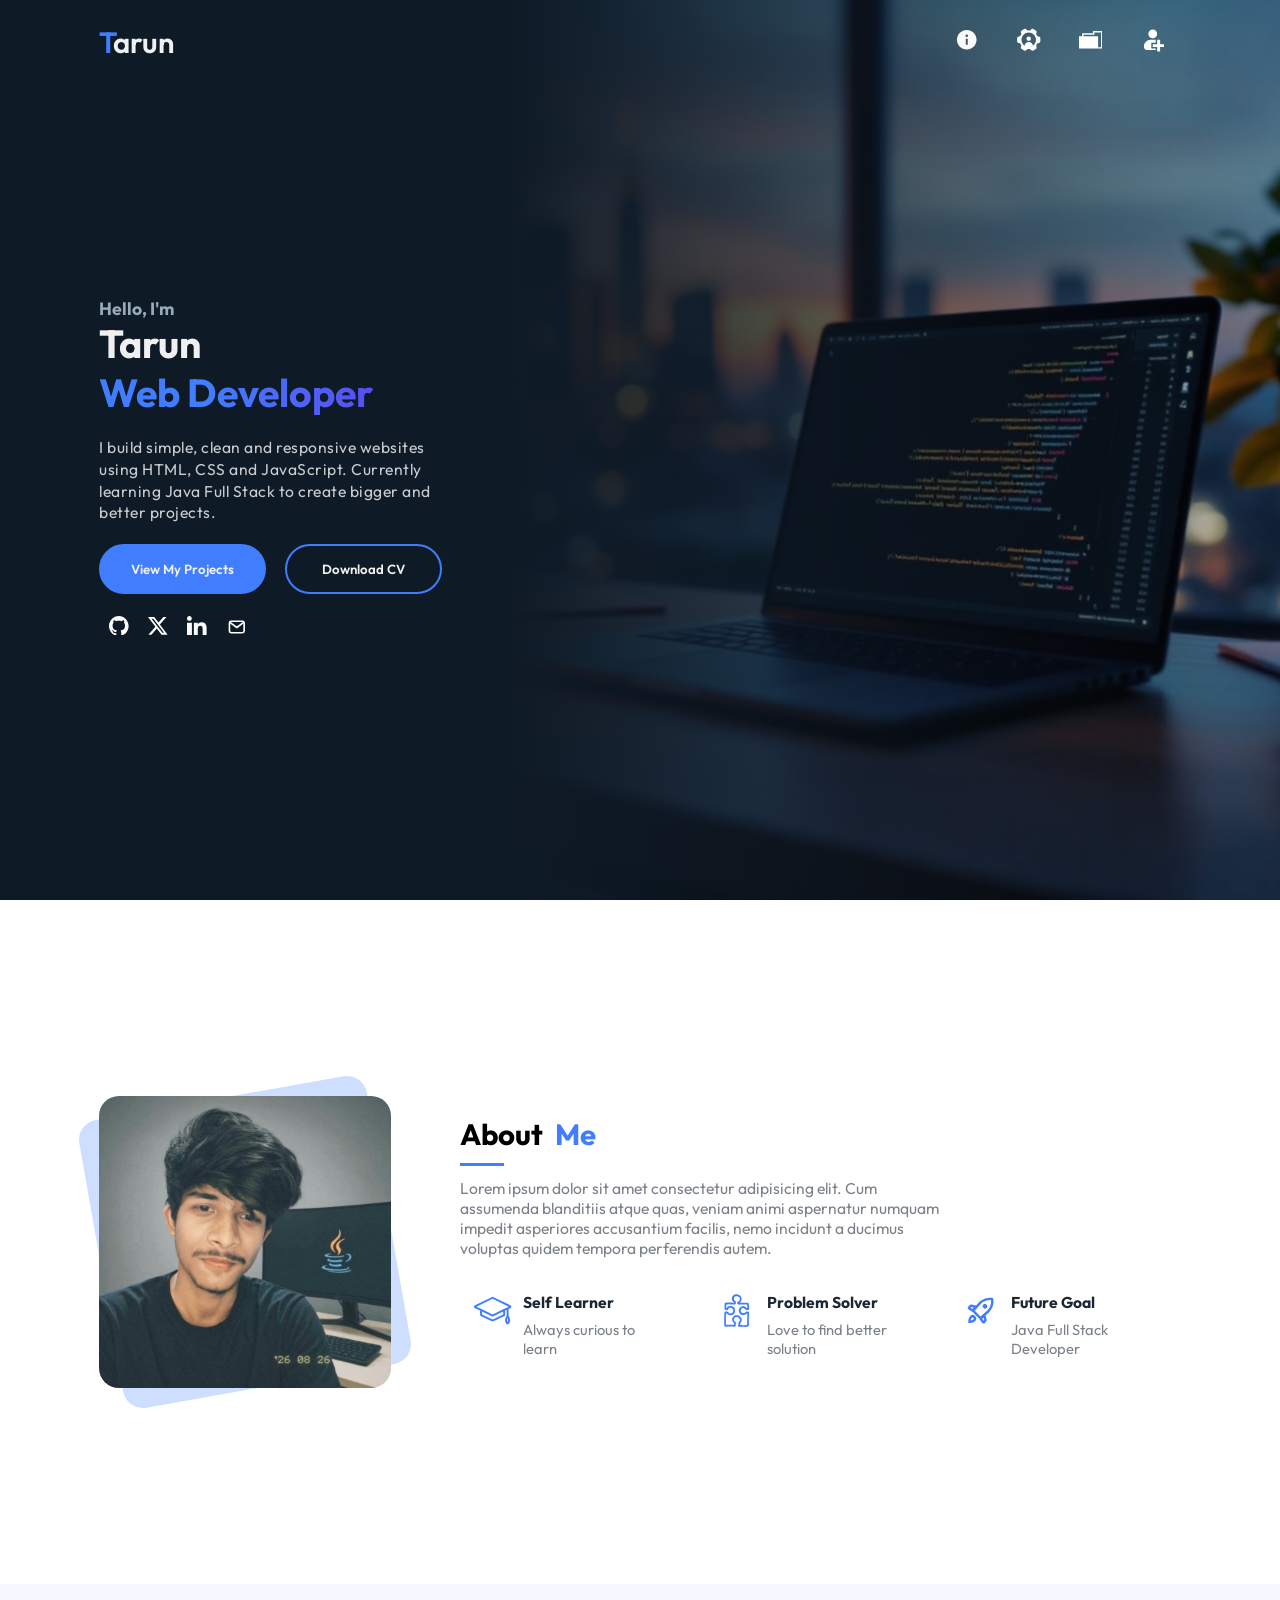
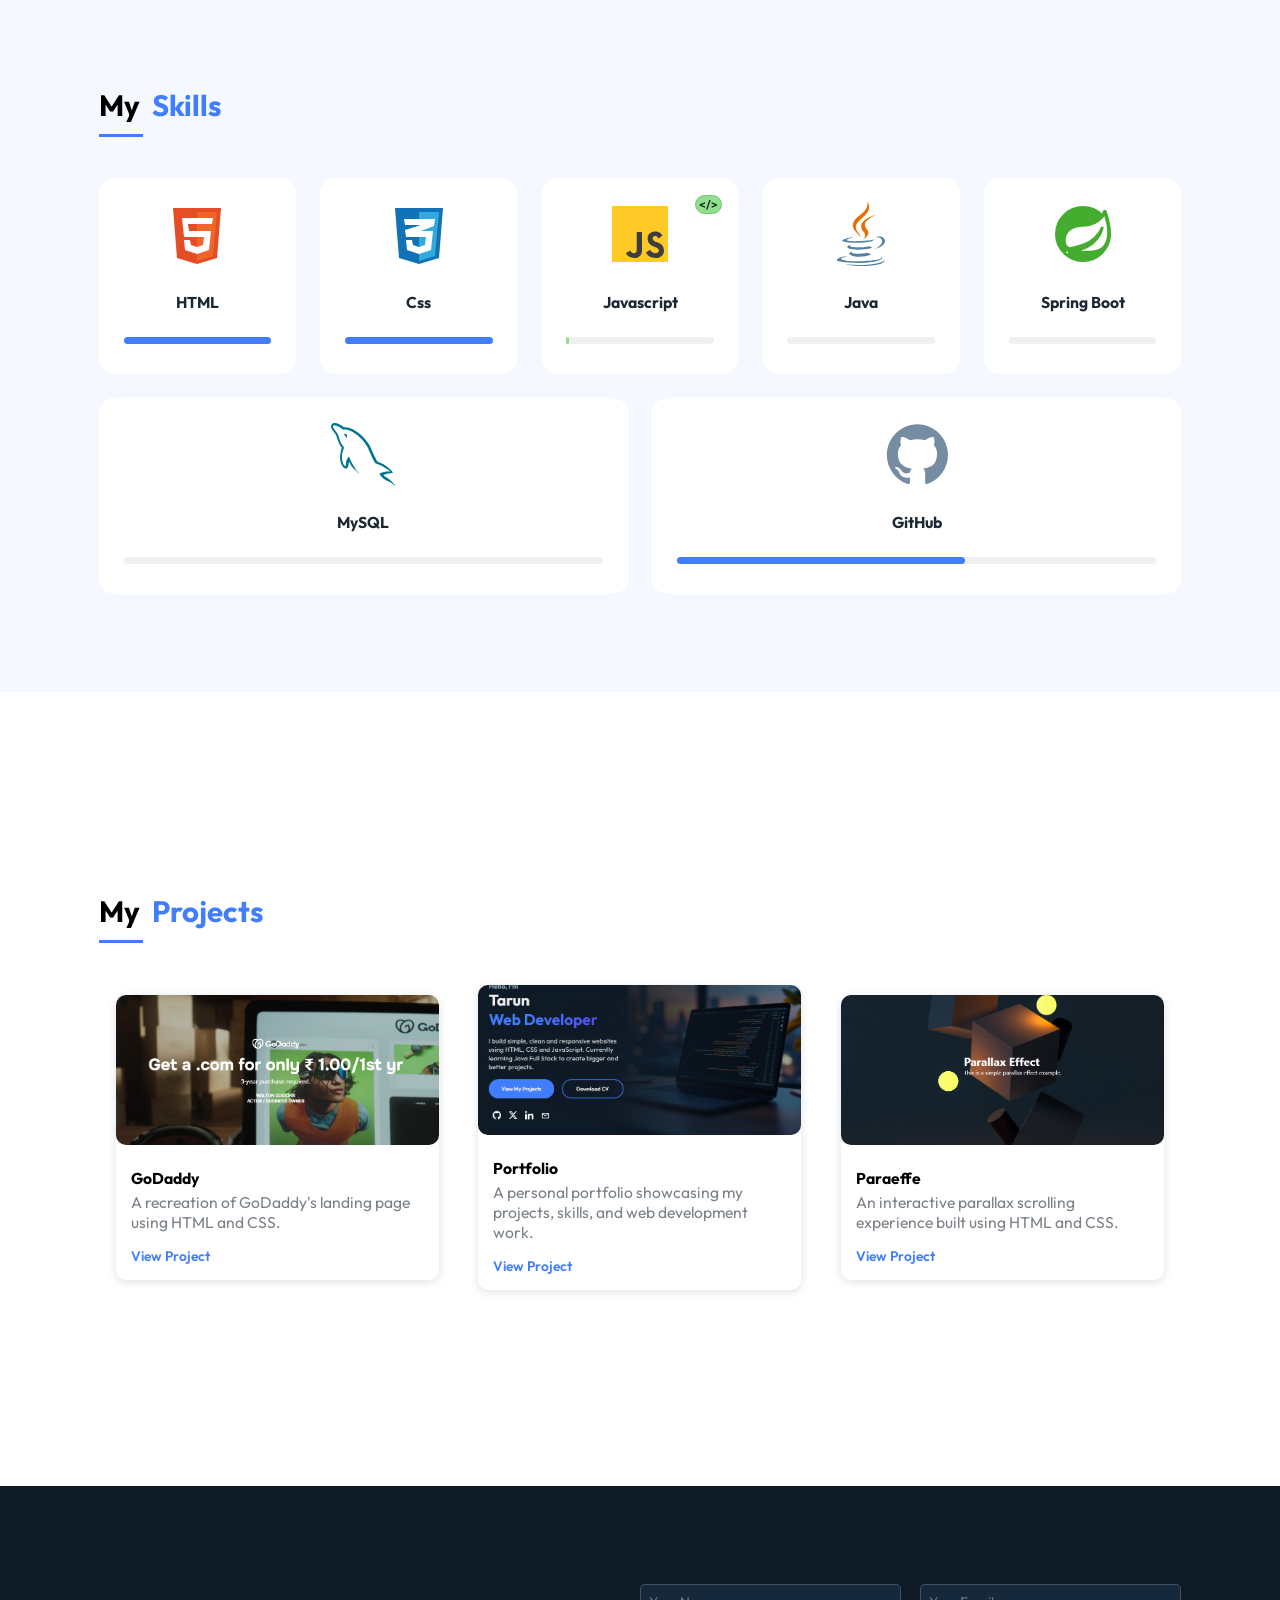
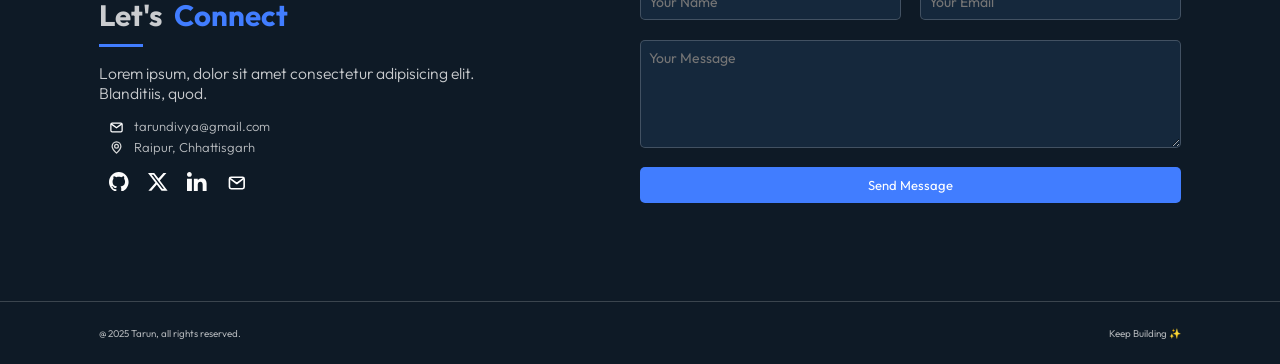
==== commit c870cd2b: "Modified Navbar" ====
--- a/tarun-portfoliooo/index.html
+++ b/tarun-portfoliooo/index.html
@@ -19,10 +19,94 @@
                 <span>Tarun</span>
             </a>
             <ul class="links flex">
-                <li><a href="#about-sec">About</a></li>
-                <li><a href="#skills-sec">Skills</a></li>
-                <li><a href="#projects-sec">Projects</a></li>
-                <li><a href="#contact-sec">Contact</a></li>
+                <li><a href="#about-sec"><svg width="64px" height="64px" viewBox="0 0 512 512" version="1.1"
+                            xmlns="http://www.w3.org/2000/svg" xmlns:xlink="http://www.w3.org/1999/xlink"
+                            fill="#000000">
+                            <g id="SVGRepo_bgCarrier" stroke-width="0"></g>
+                            <g id="SVGRepo_tracerCarrier" stroke-linecap="round" stroke-linejoin="round"></g>
+                            <g id="SVGRepo_iconCarrier">
+                                <title>about-filled</title>
+                                <g id="Page-1" stroke="none" stroke-width="1" fill="none" fill-rule="evenodd">
+                                    <g id="drop" fill="#fafafa" transform="translate(42.666667, 42.666667)">
+                                        <path
+                                            d="M213.333333,3.55271368e-14 C331.154987,3.55271368e-14 426.666667,95.51168 426.666667,213.333333 C426.666667,331.153707 331.154987,426.666667 213.333333,426.666667 C95.51296,426.666667 3.55271368e-14,331.153707 3.55271368e-14,213.333333 C3.55271368e-14,95.51168 95.51296,3.55271368e-14 213.333333,3.55271368e-14 Z M234.713387,192 L192.04672,192 L192.04672,320 L234.713387,320 L234.713387,192 Z M213.55008,101.333333 C197.99616,101.333333 186.713387,112.5536 186.713387,127.704107 C186.713387,143.46752 197.698773,154.666667 213.55008,154.666667 C228.785067,154.666667 240.04672,143.46752 240.04672,128 C240.04672,112.5536 228.785067,101.333333 213.55008,101.333333 Z"
+                                            id="Shape"> </path>
+                                    </g>
+                                </g>
+                            </g>
+                        </svg></a></li>
+                <li><a href="#skills-sec">
+                        <svg xmlns="http://www.w3.org/2000/svg" xmlns:xlink="http://www.w3.org/1999/xlink" version="1.1"
+                            width="256" height="256" viewBox="0 0 256 256" xml:space="preserve">
+                            <g style="stroke: none; stroke-width: 0; stroke-dasharray: none; stroke-linecap: butt; stroke-linejoin: miter; stroke-miterlimit: 10; fill: none; fill-rule: nonzero; opacity: 1;"
+                                transform="translate(1.4065934065934016 1.4065934065934016) scale(2.81 2.81)">
+                                <path
+                                    d="M 82.939 32.54 c -2.685 0 -5.092 -1.544 -6.326 -3.929 c -0.246 -0.475 -0.504 -0.948 -0.774 -1.416 c -0.27 -0.468 -0.55 -0.928 -0.839 -1.378 c -1.448 -2.26 -1.582 -5.118 -0.24 -7.443 l 0 0 c 1.95 -3.377 0.793 -7.695 -2.584 -9.645 l -9.353 -5.4 c -3.377 -1.95 -7.695 -0.793 -9.645 2.584 l -0.002 0.003 c -1.323 2.291 -3.814 3.641 -6.456 3.512 c -1.148 -0.056 -2.301 -0.056 -3.455 0 c -2.637 0.128 -5.123 -1.226 -6.443 -3.513 l -0.001 -0.002 c -1.95 -3.377 -6.268 -4.534 -9.645 -2.585 l -9.353 5.4 c -3.377 1.95 -4.534 6.268 -2.584 9.645 l 0.001 0.002 c 1.32 2.287 1.25 5.116 -0.179 7.336 c -0.625 0.971 -1.201 1.97 -1.727 2.992 c -1.209 2.353 -3.624 3.835 -6.27 3.835 H 7.061 C 3.161 32.54 0 35.701 0 39.6 V 50.4 c 0 3.9 3.161 7.061 7.061 7.061 l 0 0 c 2.685 0 5.092 1.544 6.326 3.929 c 0.246 0.475 0.504 0.947 0.774 1.416 c 0.27 0.468 0.55 0.928 0.839 1.378 c 1.448 2.26 1.582 5.118 0.24 7.443 c -1.95 3.377 -0.793 7.695 2.584 9.645 l 9.353 5.4 c 3.377 1.95 7.695 0.793 9.645 -2.584 l 0.002 -0.003 c 1.323 -2.291 3.814 -3.641 6.456 -3.512 c 1.148 0.056 2.301 0.056 3.455 0.001 c 2.637 -0.128 5.123 1.226 6.443 3.513 l 0.001 0.002 c 1.95 3.377 6.268 4.534 9.645 2.584 l 9.353 -5.4 c 3.377 -1.95 4.534 -6.268 2.584 -9.645 l -0.001 -0.002 c -1.32 -2.286 -1.25 -5.116 0.179 -7.336 c 0.625 -0.971 1.201 -1.97 1.727 -2.992 c 1.209 -2.353 3.624 -3.835 6.27 -3.835 h 0.003 c 3.9 0 7.061 -3.161 7.061 -7.061 L 90 39.6 C 90 35.701 86.839 32.54 82.939 32.54 z M 45 73.124 c -15.508 0 -28.125 -12.617 -28.125 -28.125 S 29.491 16.875 45 16.875 c 15.508 0 28.125 12.617 28.125 28.125 S 60.508 73.124 45 73.124 z"
+                                    style="stroke: none; stroke-width: 1; stroke-dasharray: none; stroke-linecap: butt; stroke-linejoin: miter; stroke-miterlimit: 10; fill: rgb(255,255,255); fill-rule: nonzero; opacity: 1;"
+                                    transform=" matrix(1 0 0 1 0 0) " stroke-linecap="round" />
+                                <circle cx="44.998000000000005" cy="40.66799999999999" r="8.508"
+                                    style="stroke: none; stroke-width: 1; stroke-dasharray: none; stroke-linecap: butt; stroke-linejoin: miter; stroke-miterlimit: 10; fill: rgb(255,255,255); fill-rule: nonzero; opacity: 1;"
+                                    transform="  matrix(1 0 0 1 0 0) " />
+                                <path
+                                    d="M 28.639 67.863 c 1.072 -8.072 8.001 -14.32 16.361 -14.32 c 8.361 0 15.289 6.248 16.361 14.321 C 50.453 78.262 39.546 78.262 28.639 67.863 z"
+                                    style="stroke: none; stroke-width: 1; stroke-dasharray: none; stroke-linecap: butt; stroke-linejoin: miter; stroke-miterlimit: 10; fill: rgb(255,255,255); fill-rule: nonzero; opacity: 1;"
+                                    transform=" matrix(1 0 0 1 0 0) " stroke-linecap="round" />
+                            </g>
+                        </svg>
+                    </a></li>
+                <li><a href="#projects-sec"><svg xmlns:dc="http://purl.org/dc/elements/1.1/"
+                            xmlns:cc="http://creativecommons.org/ns#"
+                            xmlns:rdf="http://www.w3.org/1999/02/22-rdf-syntax-ns#"
+                            xmlns:svg="http://www.w3.org/2000/svg" xmlns="http://www.w3.org/2000/svg"
+                            xmlns:sodipodi="http://sodipodi.sourceforge.net/DTD/sodipodi-0.dtd"
+                            xmlns:inkscape="http://www.inkscape.org/namespaces/inkscape" width="64px" height="64px"
+                            viewBox="0 0 400 400.00001" id="svg2" version="1.1" inkscape:version="0.91 r13725"
+                            sodipodi:docname="project.svg" fill="#000000" stroke="#000000">
+                            <g id="SVGRepo_bgCarrier" stroke-width="0"></g>
+                            <g id="SVGRepo_tracerCarrier" stroke-linecap="round" stroke-linejoin="round"></g>
+                            <g id="SVGRepo_iconCarrier">
+                                <defs id="defs4"></defs>
+                                <sodipodi:namedview id="base" pagecolor="#ffffff" bordercolor="#666666"
+                                    borderopacity="1.0" inkscape:pageopacity="0.0" inkscape:pageshadow="2"
+                                    inkscape:zoom="1.4" inkscape:cx="90.721604" inkscape:cy="166.49755"
+                                    inkscape:document-units="px" inkscape:current-layer="layer1" showgrid="false"
+                                    units="px" showguides="true" inkscape:guide-bbox="true" inkscape:window-width="1920"
+                                    inkscape:window-height="1056" inkscape:window-x="0" inkscape:window-y="24"
+                                    inkscape:window-maximized="1">
+                                    <sodipodi:guide position="200.71429,121.42857" orientation="1,0" id="guide23298">
+                                    </sodipodi:guide>
+                                </sodipodi:namedview>
+                                <metadata id="metadata7">
+                                    <rdf:rdf>
+                                        <cc:work rdf:about="">
+                                            <dc:format>image/svg+xml</dc:format>
+                                            <dc:type rdf:resource="http://purl.org/dc/dcmitype/StillImage"></dc:type>
+                                            <dc:title></dc:title>
+                                        </cc:work>
+                                    </rdf:rdf>
+                                </metadata>
+                                <g inkscape:label="Capa 1" inkscape:groupmode="layer" id="layer1"
+                                    transform="translate(0,-652.36216)">
+                                    <path
+                                        style="opacity:1;fill:#ffffff;fill-opacity:1;stroke:none;stroke-width:25;stroke-miterlimit:4;stroke-dasharray:none;stroke-dashoffset:0;stroke-opacity:1"
+                                        d="m 237.4297,701.86214 0,40 -186,0 0,49.6914 -51.4297,0 0,211.30866 400,0 0,-300.00006 0,-1 -137.5703,0 z m 25,25 112.5703,0 0,251 -50,0 0,-185.42 -0.1621,0 0,-0.8886 -248.4082,0 0,-24.6914 186,0.9453 z"
+                                        id="folder" inkscape:connector-curvature="0"
+                                        sodipodi:nodetypes="cccccccccccccccccccccc">
+                                        <title id="title23866">folder</title>
+                                    </path>
+                                </g>
+                            </g>
+                        </svg></a></li>
+                <li><a href="#contact-sec"><svg width="64px" height="64px" viewBox="0 0 16 16"
+                            xmlns="http://www.w3.org/2000/svg" fill="#000000">
+                            <g id="SVGRepo_bgCarrier" stroke-width="0"></g>
+                            <g id="SVGRepo_tracerCarrier" stroke-linecap="round" stroke-linejoin="round"></g>
+                            <g id="SVGRepo_iconCarrier">
+                                <path
+                                    d="m 8 1 c -1.65625 0 -3 1.34375 -3 3 s 1.34375 3 3 3 s 3 -1.34375 3 -3 s -1.34375 -3 -3 -3 z m -1.5 7 c -2.492188 0 -4.5 2.007812 -4.5 4.5 v 0.5 c 0 1.109375 0.890625 2 2 2 h 6 v -1 h -3 v -4 h 3 v -1.972656 c -0.164062 -0.019532 -0.332031 -0.027344 -0.5 -0.027344 z m 4.5 0 v 3 h -3 v 2 h 3 v 3 h 2 v -3 h 3 v -2 h -3 v -3 z m 0 0"
+                                    fill="#ffffff"></path>
+                            </g>
+                        </svg></a></li>
             </ul>
         </nav>
         <section class="hero-sec center-sec">
@@ -41,75 +125,88 @@
                     <a href="" class="btn">Download CV</a>
                 </div>
                 <div class="social-links-container flex" data-aos="fade-down">
-                    <svg width="64px" height="64px" viewBox="0 0 20 20" version="1.1" xmlns="http://www.w3.org/2000/svg"
-                        xmlns:xlink="http://www.w3.org/1999/xlink" fill="#832020" stroke="#832020">
-                        <g id="SVGRepo_bgCarrier" stroke-width="0"></g>
-                        <g id="SVGRepo_tracerCarrier" stroke-linecap="round" stroke-linejoin="round"></g>
-                        <g id="SVGRepo_iconCarrier">
-                            <title>github [#000000]</title>
-                            <desc>Created with Sketch.</desc>
-                            <defs> </defs>
-                            <g id="Page-1" stroke="none" stroke-width="1" fill="none" fill-rule="evenodd">
-                                <g id="Dribbble-Light-Preview" transform="translate(-140.000000, -7559.000000)"
-                                    fill="#fcfcfc">
-                                    <g id="icons" transform="translate(56.000000, 160.000000)">
-                                        <path
-                                            d="M94,7399 C99.523,7399 104,7403.59 104,7409.253 C104,7413.782 101.138,7417.624 97.167,7418.981 C96.66,7419.082 96.48,7418.762 96.48,7418.489 C96.48,7418.151 96.492,7417.047 96.492,7415.675 C96.492,7414.719 96.172,7414.095 95.813,7413.777 C98.04,7413.523 100.38,7412.656 100.38,7408.718 C100.38,7407.598 99.992,7406.684 99.35,7405.966 C99.454,7405.707 99.797,7404.664 99.252,7403.252 C99.252,7403.252 98.414,7402.977 96.505,7404.303 C95.706,7404.076 94.85,7403.962 94,7403.958 C93.15,7403.962 92.295,7404.076 91.497,7404.303 C89.586,7402.977 88.746,7403.252 88.746,7403.252 C88.203,7404.664 88.546,7405.707 88.649,7405.966 C88.01,7406.684 87.619,7407.598 87.619,7408.718 C87.619,7412.646 89.954,7413.526 92.175,7413.785 C91.889,7414.041 91.63,7414.493 91.54,7415.156 C90.97,7415.418 89.522,7415.871 88.63,7414.304 C88.63,7414.304 88.101,7413.319 87.097,7413.247 C87.097,7413.247 86.122,7413.234 87.029,7413.87 C87.029,7413.87 87.684,7414.185 88.139,7415.37 C88.139,7415.37 88.726,7417.2 91.508,7416.58 C91.513,7417.437 91.522,7418.245 91.522,7418.489 C91.522,7418.76 91.338,7419.077 90.839,7418.982 C86.865,7417.627 84,7413.783 84,7409.253 C84,7403.59 88.478,7399 94,7399"
-                                            id="github-[#000000]"> </path>
-                                    </g>
-                                </g>
-                            </g>
-                        </g>
-                    </svg>
-                    <svg xmlns="http://www.w3.org/2000/svg" fill="white" class="bi bi-twitter-x" viewBox="0 0 16 16"
-                        id="Twitter-X--Streamline-Bootstrap" height="16" width="16">
-                        <desc>
-                            Twitter X Streamline Icon: https://streamlinehq.com
-                        </desc>
-                        <path
-                            d="M12.6 0.75h2.454l-5.36 6.142L16 15.25h-4.937l-3.867 -5.07 -4.425 5.07H0.316l5.733 -6.57L0 0.75h5.063l3.495 4.633L12.601 0.75Zm-0.86 13.028h1.36L4.323 2.145H2.865z"
-                            stroke-width="1"></path>
-                    </svg>
-                    <svg width="64px" height="64px" viewBox="0 0 20 20" version="1.1" xmlns="http://www.w3.org/2000/svg"
-                        xmlns:xlink="http://www.w3.org/1999/xlink" fill="#000000">
-                        <g id="SVGRepo_bgCarrier" stroke-width="0"></g>
-                        <g id="SVGRepo_tracerCarrier" stroke-linecap="round" stroke-linejoin="round"></g>
-                        <g id="SVGRepo_iconCarrier">
-                            <title>linkedin [#161]</title>
-                            <desc>Created with Sketch.</desc>
-                            <defs> </defs>
-                            <g id="Page-1" stroke="none" stroke-width="1" fill="none" fill-rule="evenodd">
-                                <g id="Dribbble-Light-Preview" transform="translate(-180.000000, -7479.000000)"
-                                    fill="#fcfcfc">
-                                    <g id="icons" transform="translate(56.000000, 160.000000)">
-                                        <path
-                                            d="M144,7339 L140,7339 L140,7332.001 C140,7330.081 139.153,7329.01 137.634,7329.01 C135.981,7329.01 135,7330.126 135,7332.001 L135,7339 L131,7339 L131,7326 L135,7326 L135,7327.462 C135,7327.462 136.255,7325.26 139.083,7325.26 C141.912,7325.26 144,7326.986 144,7330.558 L144,7339 L144,7339 Z M126.442,7323.921 C125.093,7323.921 124,7322.819 124,7321.46 C124,7320.102 125.093,7319 126.442,7319 C127.79,7319 128.883,7320.102 128.883,7321.46 C128.884,7322.819 127.79,7323.921 126.442,7323.921 L126.442,7323.921 Z M124,7339 L129,7339 L129,7326 L124,7326 L124,7339 Z"
-                                            id="linkedin-[#161]"> </path>
-                                    </g>
-                                </g>
-                            </g>
-                        </g>
-                    </svg>
-                    <svg width="64px" height="64px" viewBox="0 0 24 24" xmlns="http://www.w3.org/2000/svg"
-                        fill="#000000">
-                        <g id="SVGRepo_bgCarrier" stroke-width="0"></g>
-                        <g id="SVGRepo_tracerCarrier" stroke-linecap="round" stroke-linejoin="round"></g>
-                        <g id="SVGRepo_iconCarrier">
-                            <title></title>
-                            <g id="Complete">
-                                <g id="mail">
-                                    <g>
-                                        <polyline fill="none" points="4 8.2 12 14.1 20 8.2" stroke="white"
-                                            stroke-linecap="round" stroke-linejoin="round" stroke-width="2"></polyline>
-                                        <rect fill="none" height="14" rx="2" ry="2" stroke="white"
-                                            stroke-linecap="round" stroke-linejoin="round" stroke-width="2" width="18"
-                                            x="3" y="6.5"></rect>
-                                    </g>
-                                </g>
-                            </g>
-                        </g>
-                    </svg>
-                </div>
+                        <a href="https://github.com/tarundivya07">
+
+                            <svg width="64px" height="64px" viewBox="0 0 20 20" version="1.1"
+                                xmlns="http://www.w3.org/2000/svg" xmlns:xlink="http://www.w3.org/1999/xlink"
+                                fill="#832020" stroke="#832020">
+                                <g id="SVGRepo_bgCarrier" stroke-width="0"></g>
+                                <g id="SVGRepo_tracerCarrier" stroke-linecap="round" stroke-linejoin="round"></g>
+                                <g id="SVGRepo_iconCarrier">
+                                    <title>github [#000000]</title>
+                                    <desc>Created with Sketch.</desc>
+                                    <defs> </defs>
+                                    <g id="Page-1" stroke="none" stroke-width="1" fill="none" fill-rule="evenodd">
+                                        <g id="Dribbble-Light-Preview" transform="translate(-140.000000, -7559.000000)"
+                                            fill="#fcfcfc">
+                                            <g id="icons" transform="translate(56.000000, 160.000000)">
+                                                <path
+                                                    d="M94,7399 C99.523,7399 104,7403.59 104,7409.253 C104,7413.782 101.138,7417.624 97.167,7418.981 C96.66,7419.082 96.48,7418.762 96.48,7418.489 C96.48,7418.151 96.492,7417.047 96.492,7415.675 C96.492,7414.719 96.172,7414.095 95.813,7413.777 C98.04,7413.523 100.38,7412.656 100.38,7408.718 C100.38,7407.598 99.992,7406.684 99.35,7405.966 C99.454,7405.707 99.797,7404.664 99.252,7403.252 C99.252,7403.252 98.414,7402.977 96.505,7404.303 C95.706,7404.076 94.85,7403.962 94,7403.958 C93.15,7403.962 92.295,7404.076 91.497,7404.303 C89.586,7402.977 88.746,7403.252 88.746,7403.252 C88.203,7404.664 88.546,7405.707 88.649,7405.966 C88.01,7406.684 87.619,7407.598 87.619,7408.718 C87.619,7412.646 89.954,7413.526 92.175,7413.785 C91.889,7414.041 91.63,7414.493 91.54,7415.156 C90.97,7415.418 89.522,7415.871 88.63,7414.304 C88.63,7414.304 88.101,7413.319 87.097,7413.247 C87.097,7413.247 86.122,7413.234 87.029,7413.87 C87.029,7413.87 87.684,7414.185 88.139,7415.37 C88.139,7415.37 88.726,7417.2 91.508,7416.58 C91.513,7417.437 91.522,7418.245 91.522,7418.489 C91.522,7418.76 91.338,7419.077 90.839,7418.982 C86.865,7417.627 84,7413.783 84,7409.253 C84,7403.59 88.478,7399 94,7399"
+                                                    id="github-[#000000]"> </path>
+                                            </g>
+                                        </g>
+                                    </g>
+                                </g>
+                            </svg>
+                        </a>
+                        <a href="https://x.com/tarundivya07">
+
+                            <svg xmlns="http://www.w3.org/2000/svg" fill="white" class="bi bi-twitter-x"
+                                viewBox="0 0 16 16" id="Twitter-X--Streamline-Bootstrap" height="16" width="16">
+                                <desc>
+                                    Twitter X Streamline Icon: https://streamlinehq.com
+                                </desc>
+                                <path
+                                    d="M12.6 0.75h2.454l-5.36 6.142L16 15.25h-4.937l-3.867 -5.07 -4.425 5.07H0.316l5.733 -6.57L0 0.75h5.063l3.495 4.633L12.601 0.75Zm-0.86 13.028h1.36L4.323 2.145H2.865z"
+                                    stroke-width="1"></path>
+                            </svg>
+                        </a>
+                        <a href="https://www.linkedin.com/in/tarun-divya-ba6821431/">
+                            <svg width="64px" height="64px" viewBox="0 0 20 20" version="1.1"
+                                xmlns="http://www.w3.org/2000/svg" xmlns:xlink="http://www.w3.org/1999/xlink"
+                                fill="#000000">
+                                <g id="SVGRepo_bgCarrier" stroke-width="0"></g>
+                                <g id="SVGRepo_tracerCarrier" stroke-linecap="round" stroke-linejoin="round"></g>
+                                <g id="SVGRepo_iconCarrier">
+                                    <title>linkedin [#161]</title>
+                                    <desc>Created with Sketch.</desc>
+                                    <defs> </defs>
+                                    <g id="Page-1" stroke="none" stroke-width="1" fill="none" fill-rule="evenodd">
+                                        <g id="Dribbble-Light-Preview" transform="translate(-180.000000, -7479.000000)"
+                                            fill="#fcfcfc">
+                                            <g id="icons" transform="translate(56.000000, 160.000000)">
+                                                <path
+                                                    d="M144,7339 L140,7339 L140,7332.001 C140,7330.081 139.153,7329.01 137.634,7329.01 C135.981,7329.01 135,7330.126 135,7332.001 L135,7339 L131,7339 L131,7326 L135,7326 L135,7327.462 C135,7327.462 136.255,7325.26 139.083,7325.26 C141.912,7325.26 144,7326.986 144,7330.558 L144,7339 L144,7339 Z M126.442,7323.921 C125.093,7323.921 124,7322.819 124,7321.46 C124,7320.102 125.093,7319 126.442,7319 C127.79,7319 128.883,7320.102 128.883,7321.46 C128.884,7322.819 127.79,7323.921 126.442,7323.921 L126.442,7323.921 Z M124,7339 L129,7339 L129,7326 L124,7326 L124,7339 Z"
+                                                    id="linkedin-[#161]"> </path>
+                                            </g>
+                                        </g>
+                                    </g>
+                                </g>
+                            </svg>
+                        </a>
+                        <a href="https://mail.google.com/mail/?view=cm&fs=1&to=tarundivya@gmail.com" target="_blank">
+                            <svg width="64px" height="64px" viewBox="0 0 24 24" xmlns="http://www.w3.org/2000/svg"
+                                fill="#000000">
+                                <g id="SVGRepo_bgCarrier" stroke-width="0"></g>
+                                <g id="SVGRepo_tracerCarrier" stroke-linecap="round" stroke-linejoin="round"></g>
+                                <g id="SVGRepo_iconCarrier">
+                                    <title></title>
+                                    <g id="Complete">
+                                        <g id="mail">
+                                            <g>
+                                                <polyline fill="none" points="4 8.2 12 14.1 20 8.2" stroke="white"
+                                                    stroke-linecap="round" stroke-linejoin="round" stroke-width="2">
+                                                </polyline>
+                                                <rect fill="none" height="14" rx="2" ry="2" stroke="white"
+                                                    stroke-linecap="round" stroke-linejoin="round" stroke-width="2"
+                                                    width="18" x="3" y="6.5"></rect>
+                                            </g>
+                                        </g>
+                                    </g>
+                                </g>
+                            </svg>
+                        </a>
+                    </div>
             </div>
         </section>
     </header>
@@ -397,7 +494,7 @@
     <footer>
         <section class="footer-sec center-sec">
             <div id="contact-sec" class="contact-sec grid-two-col" data-aos="fade-down">
-                <div class="content flex-col" >
+                <div class="content flex-col">
                     <h2 class="sec-heading">
                         <span>Let's</span>
                         <span>Connect</span>
@@ -449,81 +546,92 @@
                         </h3>
                     </div>
                     <div class="social-links-container flex">
-                        <svg width="64px" height="64px" viewBox="0 0 20 20" version="1.1"
-                            xmlns="http://www.w3.org/2000/svg" xmlns:xlink="http://www.w3.org/1999/xlink" fill="#832020"
-                            stroke="#832020">
-                            <g id="SVGRepo_bgCarrier" stroke-width="0"></g>
-                            <g id="SVGRepo_tracerCarrier" stroke-linecap="round" stroke-linejoin="round"></g>
-                            <g id="SVGRepo_iconCarrier">
-                                <title>github [#000000]</title>
-                                <desc>Created with Sketch.</desc>
-                                <defs> </defs>
-                                <g id="Page-1" stroke="none" stroke-width="1" fill="none" fill-rule="evenodd">
-                                    <g id="Dribbble-Light-Preview" transform="translate(-140.000000, -7559.000000)"
-                                        fill="#fcfcfc">
-                                        <g id="icons" transform="translate(56.000000, 160.000000)">
-                                            <path
-                                                d="M94,7399 C99.523,7399 104,7403.59 104,7409.253 C104,7413.782 101.138,7417.624 97.167,7418.981 C96.66,7419.082 96.48,7418.762 96.48,7418.489 C96.48,7418.151 96.492,7417.047 96.492,7415.675 C96.492,7414.719 96.172,7414.095 95.813,7413.777 C98.04,7413.523 100.38,7412.656 100.38,7408.718 C100.38,7407.598 99.992,7406.684 99.35,7405.966 C99.454,7405.707 99.797,7404.664 99.252,7403.252 C99.252,7403.252 98.414,7402.977 96.505,7404.303 C95.706,7404.076 94.85,7403.962 94,7403.958 C93.15,7403.962 92.295,7404.076 91.497,7404.303 C89.586,7402.977 88.746,7403.252 88.746,7403.252 C88.203,7404.664 88.546,7405.707 88.649,7405.966 C88.01,7406.684 87.619,7407.598 87.619,7408.718 C87.619,7412.646 89.954,7413.526 92.175,7413.785 C91.889,7414.041 91.63,7414.493 91.54,7415.156 C90.97,7415.418 89.522,7415.871 88.63,7414.304 C88.63,7414.304 88.101,7413.319 87.097,7413.247 C87.097,7413.247 86.122,7413.234 87.029,7413.87 C87.029,7413.87 87.684,7414.185 88.139,7415.37 C88.139,7415.37 88.726,7417.2 91.508,7416.58 C91.513,7417.437 91.522,7418.245 91.522,7418.489 C91.522,7418.76 91.338,7419.077 90.839,7418.982 C86.865,7417.627 84,7413.783 84,7409.253 C84,7403.59 88.478,7399 94,7399"
-                                                id="github-[#000000]"> </path>
+                        <a href="https://github.com/tarundivya07">
+
+                            <svg width="64px" height="64px" viewBox="0 0 20 20" version="1.1"
+                                xmlns="http://www.w3.org/2000/svg" xmlns:xlink="http://www.w3.org/1999/xlink"
+                                fill="#832020" stroke="#832020">
+                                <g id="SVGRepo_bgCarrier" stroke-width="0"></g>
+                                <g id="SVGRepo_tracerCarrier" stroke-linecap="round" stroke-linejoin="round"></g>
+                                <g id="SVGRepo_iconCarrier">
+                                    <title>github [#000000]</title>
+                                    <desc>Created with Sketch.</desc>
+                                    <defs> </defs>
+                                    <g id="Page-1" stroke="none" stroke-width="1" fill="none" fill-rule="evenodd">
+                                        <g id="Dribbble-Light-Preview" transform="translate(-140.000000, -7559.000000)"
+                                            fill="#fcfcfc">
+                                            <g id="icons" transform="translate(56.000000, 160.000000)">
+                                                <path
+                                                    d="M94,7399 C99.523,7399 104,7403.59 104,7409.253 C104,7413.782 101.138,7417.624 97.167,7418.981 C96.66,7419.082 96.48,7418.762 96.48,7418.489 C96.48,7418.151 96.492,7417.047 96.492,7415.675 C96.492,7414.719 96.172,7414.095 95.813,7413.777 C98.04,7413.523 100.38,7412.656 100.38,7408.718 C100.38,7407.598 99.992,7406.684 99.35,7405.966 C99.454,7405.707 99.797,7404.664 99.252,7403.252 C99.252,7403.252 98.414,7402.977 96.505,7404.303 C95.706,7404.076 94.85,7403.962 94,7403.958 C93.15,7403.962 92.295,7404.076 91.497,7404.303 C89.586,7402.977 88.746,7403.252 88.746,7403.252 C88.203,7404.664 88.546,7405.707 88.649,7405.966 C88.01,7406.684 87.619,7407.598 87.619,7408.718 C87.619,7412.646 89.954,7413.526 92.175,7413.785 C91.889,7414.041 91.63,7414.493 91.54,7415.156 C90.97,7415.418 89.522,7415.871 88.63,7414.304 C88.63,7414.304 88.101,7413.319 87.097,7413.247 C87.097,7413.247 86.122,7413.234 87.029,7413.87 C87.029,7413.87 87.684,7414.185 88.139,7415.37 C88.139,7415.37 88.726,7417.2 91.508,7416.58 C91.513,7417.437 91.522,7418.245 91.522,7418.489 C91.522,7418.76 91.338,7419.077 90.839,7418.982 C86.865,7417.627 84,7413.783 84,7409.253 C84,7403.59 88.478,7399 94,7399"
+                                                    id="github-[#000000]"> </path>
+                                            </g>
                                         </g>
                                     </g>
                                 </g>
-                            </g>
-                        </svg>
-                        <svg xmlns="http://www.w3.org/2000/svg" fill="white" class="bi bi-twitter-x" viewBox="0 0 16 16"
-                            id="Twitter-X--Streamline-Bootstrap" height="16" width="16">
-                            <desc>
-                                Twitter X Streamline Icon: https://streamlinehq.com
-                            </desc>
-                            <path
-                                d="M12.6 0.75h2.454l-5.36 6.142L16 15.25h-4.937l-3.867 -5.07 -4.425 5.07H0.316l5.733 -6.57L0 0.75h5.063l3.495 4.633L12.601 0.75Zm-0.86 13.028h1.36L4.323 2.145H2.865z"
-                                stroke-width="1"></path>
-                        </svg>
-                        <svg width="64px" height="64px" viewBox="0 0 20 20" version="1.1"
-                            xmlns="http://www.w3.org/2000/svg" xmlns:xlink="http://www.w3.org/1999/xlink"
-                            fill="#000000">
-                            <g id="SVGRepo_bgCarrier" stroke-width="0"></g>
-                            <g id="SVGRepo_tracerCarrier" stroke-linecap="round" stroke-linejoin="round"></g>
-                            <g id="SVGRepo_iconCarrier">
-                                <title>linkedin [#161]</title>
-                                <desc>Created with Sketch.</desc>
-                                <defs> </defs>
-                                <g id="Page-1" stroke="none" stroke-width="1" fill="none" fill-rule="evenodd">
-                                    <g id="Dribbble-Light-Preview" transform="translate(-180.000000, -7479.000000)"
-                                        fill="#fcfcfc">
-                                        <g id="icons" transform="translate(56.000000, 160.000000)">
-                                            <path
-                                                d="M144,7339 L140,7339 L140,7332.001 C140,7330.081 139.153,7329.01 137.634,7329.01 C135.981,7329.01 135,7330.126 135,7332.001 L135,7339 L131,7339 L131,7326 L135,7326 L135,7327.462 C135,7327.462 136.255,7325.26 139.083,7325.26 C141.912,7325.26 144,7326.986 144,7330.558 L144,7339 L144,7339 Z M126.442,7323.921 C125.093,7323.921 124,7322.819 124,7321.46 C124,7320.102 125.093,7319 126.442,7319 C127.79,7319 128.883,7320.102 128.883,7321.46 C128.884,7322.819 127.79,7323.921 126.442,7323.921 L126.442,7323.921 Z M124,7339 L129,7339 L129,7326 L124,7326 L124,7339 Z"
-                                                id="linkedin-[#161]"> </path>
+                            </svg>
+                        </a>
+                        <a href="https://x.com/tarundivya07">
+
+                            <svg xmlns="http://www.w3.org/2000/svg" fill="white" class="bi bi-twitter-x"
+                                viewBox="0 0 16 16" id="Twitter-X--Streamline-Bootstrap" height="16" width="16">
+                                <desc>
+                                    Twitter X Streamline Icon: https://streamlinehq.com
+                                </desc>
+                                <path
+                                    d="M12.6 0.75h2.454l-5.36 6.142L16 15.25h-4.937l-3.867 -5.07 -4.425 5.07H0.316l5.733 -6.57L0 0.75h5.063l3.495 4.633L12.601 0.75Zm-0.86 13.028h1.36L4.323 2.145H2.865z"
+                                    stroke-width="1"></path>
+                            </svg>
+                        </a>
+                        <a href="https://www.linkedin.com/in/tarun-divya-ba6821431/">
+                            <svg width="64px" height="64px" viewBox="0 0 20 20" version="1.1"
+                                xmlns="http://www.w3.org/2000/svg" xmlns:xlink="http://www.w3.org/1999/xlink"
+                                fill="#000000">
+                                <g id="SVGRepo_bgCarrier" stroke-width="0"></g>
+                                <g id="SVGRepo_tracerCarrier" stroke-linecap="round" stroke-linejoin="round"></g>
+                                <g id="SVGRepo_iconCarrier">
+                                    <title>linkedin [#161]</title>
+                                    <desc>Created with Sketch.</desc>
+                                    <defs> </defs>
+                                    <g id="Page-1" stroke="none" stroke-width="1" fill="none" fill-rule="evenodd">
+                                        <g id="Dribbble-Light-Preview" transform="translate(-180.000000, -7479.000000)"
+                                            fill="#fcfcfc">
+                                            <g id="icons" transform="translate(56.000000, 160.000000)">
+                                                <path
+                                                    d="M144,7339 L140,7339 L140,7332.001 C140,7330.081 139.153,7329.01 137.634,7329.01 C135.981,7329.01 135,7330.126 135,7332.001 L135,7339 L131,7339 L131,7326 L135,7326 L135,7327.462 C135,7327.462 136.255,7325.26 139.083,7325.26 C141.912,7325.26 144,7326.986 144,7330.558 L144,7339 L144,7339 Z M126.442,7323.921 C125.093,7323.921 124,7322.819 124,7321.46 C124,7320.102 125.093,7319 126.442,7319 C127.79,7319 128.883,7320.102 128.883,7321.46 C128.884,7322.819 127.79,7323.921 126.442,7323.921 L126.442,7323.921 Z M124,7339 L129,7339 L129,7326 L124,7326 L124,7339 Z"
+                                                    id="linkedin-[#161]"> </path>
+                                            </g>
                                         </g>
                                     </g>
                                 </g>
-                            </g>
-                        </svg>
-                        <svg width="64px" height="64px" viewBox="0 0 24 24" xmlns="http://www.w3.org/2000/svg"
-                            fill="#000000">
-                            <g id="SVGRepo_bgCarrier" stroke-width="0"></g>
-                            <g id="SVGRepo_tracerCarrier" stroke-linecap="round" stroke-linejoin="round"></g>
-                            <g id="SVGRepo_iconCarrier">
-                                <title></title>
-                                <g id="Complete">
-                                    <g id="mail">
-                                        <g>
-                                            <polyline fill="none" points="4 8.2 12 14.1 20 8.2" stroke="white"
-                                                stroke-linecap="round" stroke-linejoin="round" stroke-width="2">
-                                            </polyline>
-                                            <rect fill="none" height="14" rx="2" ry="2" stroke="white"
-                                                stroke-linecap="round" stroke-linejoin="round" stroke-width="2"
-                                                width="18" x="3" y="6.5"></rect>
+                            </svg>
+                        </a>
+                        <a href="https://mail.google.com/mail/?view=cm&fs=1&to=tarundivya@gmail.com" target="_blank">
+                            <svg width="64px" height="64px" viewBox="0 0 24 24" xmlns="http://www.w3.org/2000/svg"
+                                fill="#000000">
+                                <g id="SVGRepo_bgCarrier" stroke-width="0"></g>
+                                <g id="SVGRepo_tracerCarrier" stroke-linecap="round" stroke-linejoin="round"></g>
+                                <g id="SVGRepo_iconCarrier">
+                                    <title></title>
+                                    <g id="Complete">
+                                        <g id="mail">
+                                            <g>
+                                                <polyline fill="none" points="4 8.2 12 14.1 20 8.2" stroke="white"
+                                                    stroke-linecap="round" stroke-linejoin="round" stroke-width="2">
+                                                </polyline>
+                                                <rect fill="none" height="14" rx="2" ry="2" stroke="white"
+                                                    stroke-linecap="round" stroke-linejoin="round" stroke-width="2"
+                                                    width="18" x="3" y="6.5"></rect>
+                                            </g>
                                         </g>
                                     </g>
                                 </g>
-                            </g>
-                        </svg>
-                    </div>
-                </div>
-
-                <form action="MAILTO:tarundivya07@gmail.com">
+                            </svg>
+                        </a>
+                    </div>
+                </div>
+
+                <form action="https://api.web3forms.com/submit" method="POST">
+  <input type="hidden" name="access_key" value="f872f6b6-c0d1-4bbb-8836-92e6bf947e8c">
                     <input type="text" name="name" placeholder="Your Name" required>
 
                     <input type="email" name="email" placeholder="Your Email" required>
@@ -537,7 +645,7 @@
 
         </section>
         <hr>
-        <section class="rights-sec center-sec flex" >
+        <section class="rights-sec center-sec flex">
             <span>
                 @ 2025 Tarun, all rights reserved.
             </span>
@@ -558,4 +666,4 @@
         once: false,
         offset: 100
     });
-</script>
+</script>
--- a/tarun-portfoliooo/style.css
+++ b/tarun-portfoliooo/style.css
@@ -36,7 +36,8 @@
     text-transform: capitalize;
     font-size: 1.4rem;
     font-family: var(--main-font);
-
+    -webkit-tap-highlight-color: transparent;
+    
 }
 
 li {
@@ -146,7 +147,7 @@
     position: relative;
 
     &::before {
-        background-image: linear-gradient(to left, var(--dark-blue-color) 40%, rgba(0, 0, 0, 0.267)), url(/imgs/hero-bg.jpg);
+        background-image: linear-gradient(to left, var(--dark-blue-color) 40%, rgba(0, 0, 0, 0.267)), url(imgs/hero-bg.jpg);
         background-position: top;
         background-repeat: no-repeat;
         background-size: cover;
@@ -200,13 +201,19 @@
 
         & li a {
             color: var(--white);
-            font-family: sans-serif;
+            /* font-family: sans-serif;
+             */
+             width: fit-content;
+             height: fit-content;
             transition: 0.3s;
             border: 1px solid rgba(255, 255, 255, 0);
             padding: 0.8rem 1.6rem;
             border-radius: 100px;
             display: inline-block;
-
+& svg{
+    width: 2.4rem;
+    height: 2.4rem;
+}
             &:hover {
                 border: 1px solid white;
                 backdrop-filter: blur(15px);
@@ -501,6 +508,10 @@
                     display: inline-block;
                     color: var(--highlight-color);
                     margin-top: 1.5rem;
+transition: .2s;
+                    &:hover{
+                      filter:brightness(.7);
+                    }
                 }
             }
         }
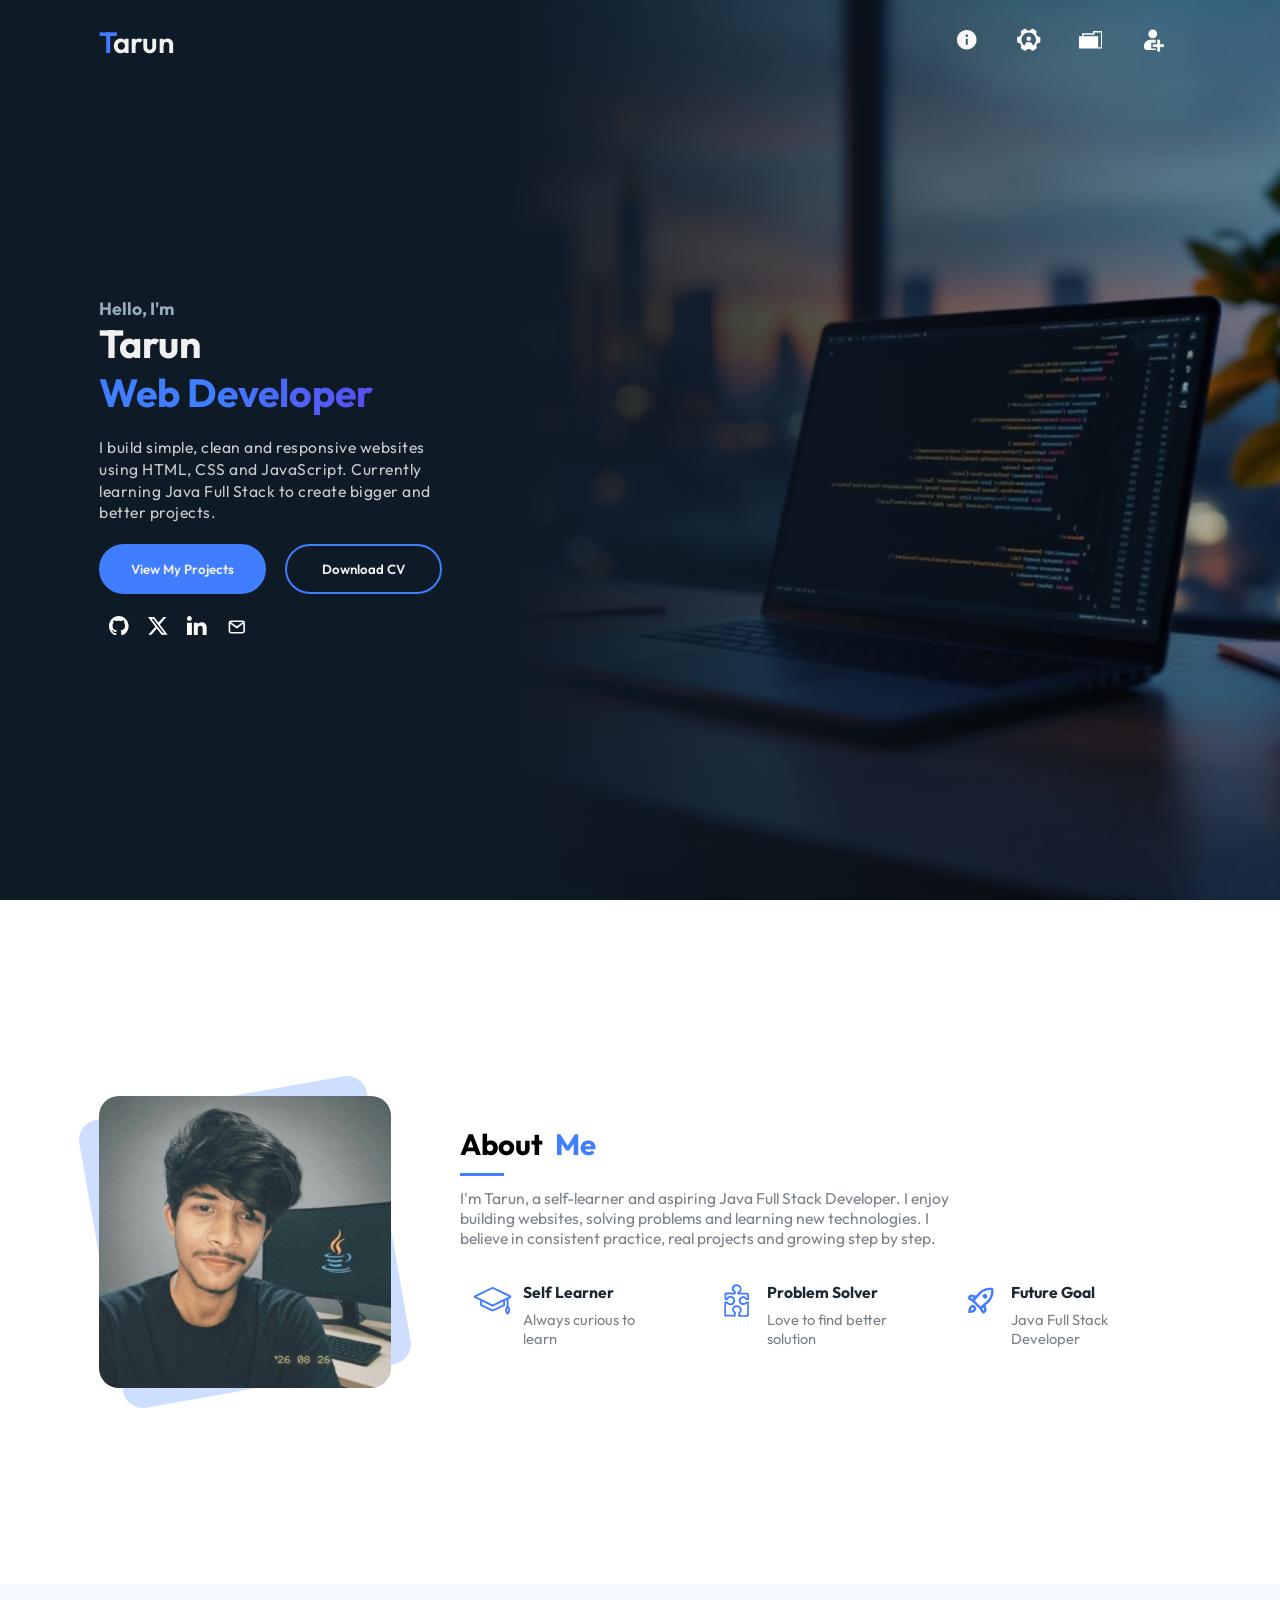
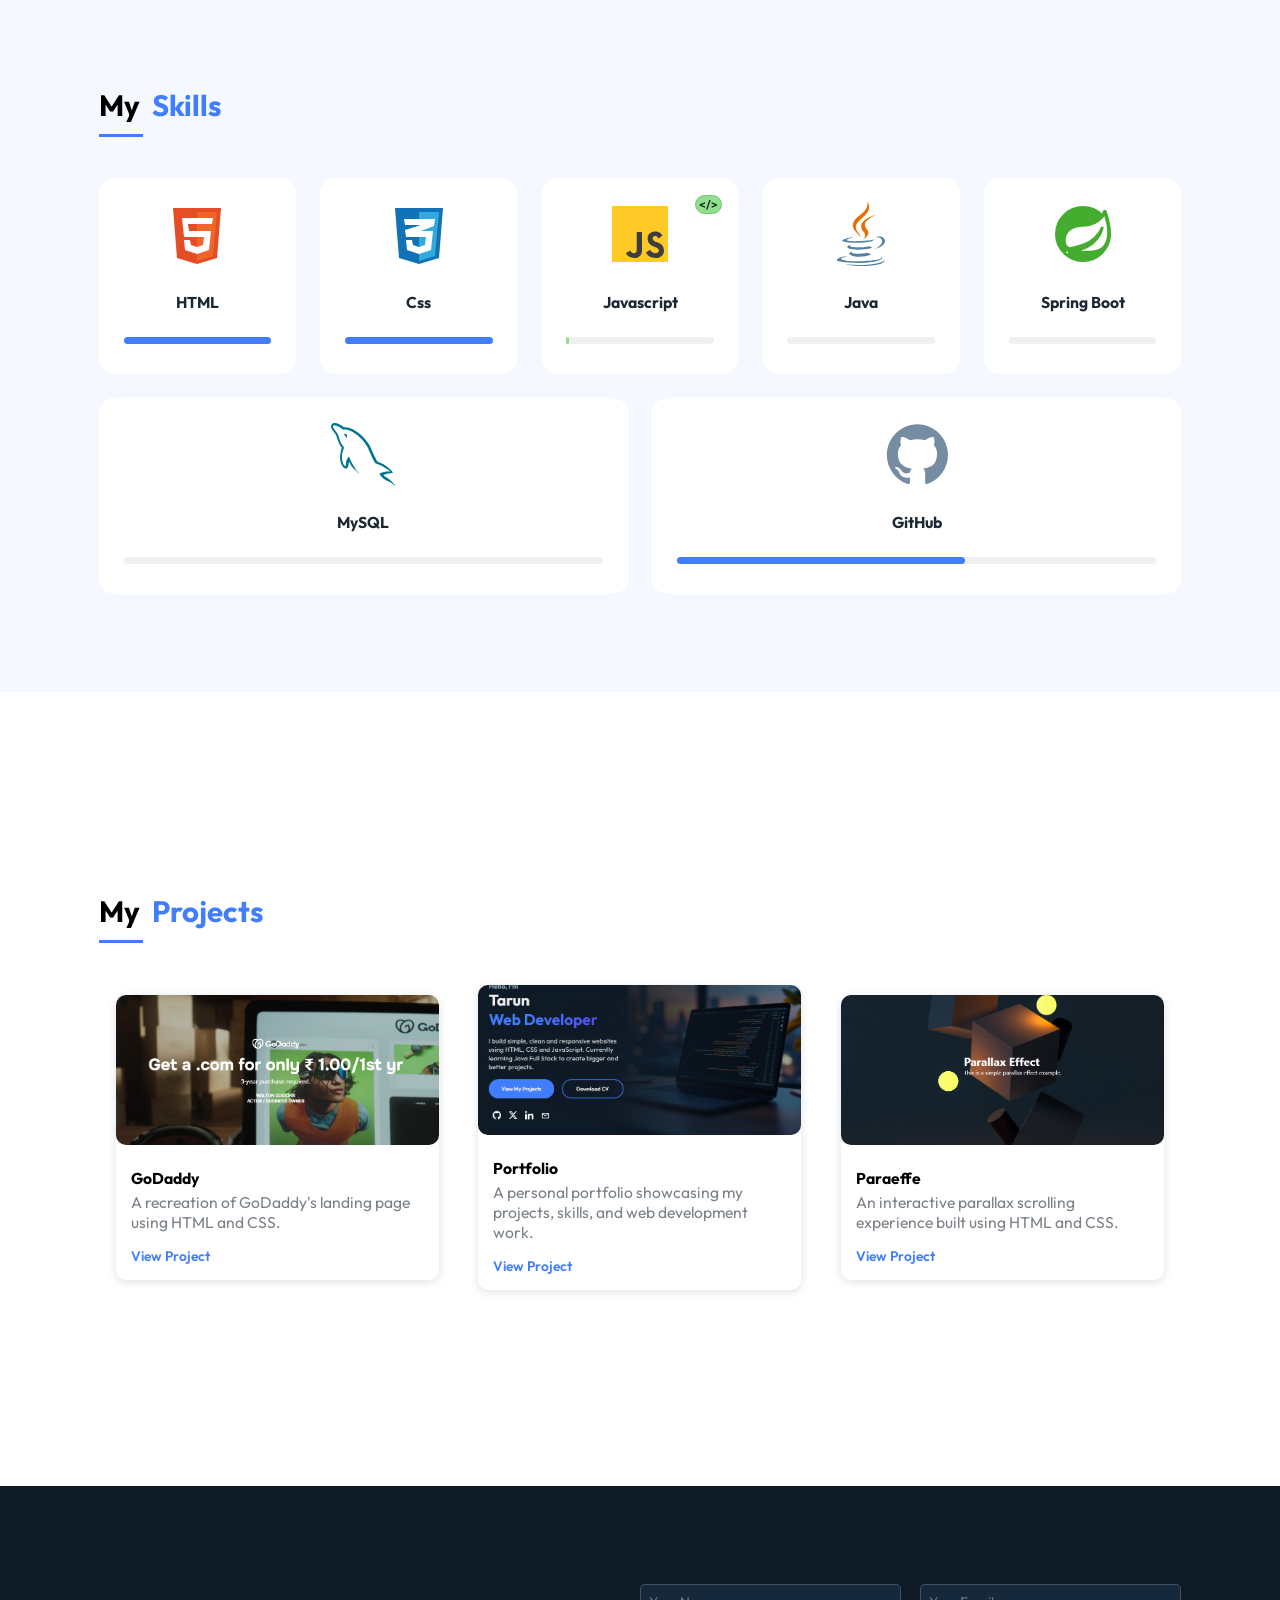
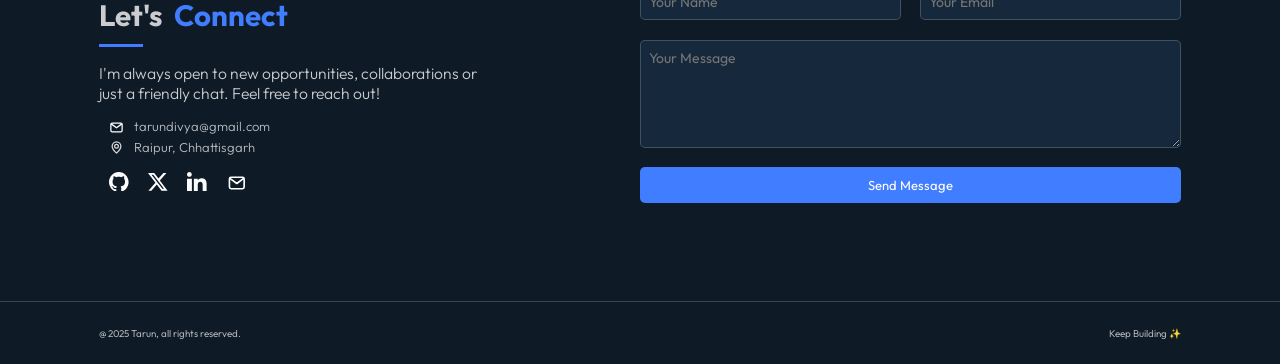
==== commit 55c7492a: "Modified paragraphs" ====
--- a/tarun-portfoliooo/index.html
+++ b/tarun-portfoliooo/index.html
@@ -221,9 +221,7 @@
                 <h2 class="sec-heading">
                     <span>About</span><span>me</span>
                 </h2>
-                <p>Lorem ipsum dolor sit amet consectetur adipisicing elit. Cum assumenda blanditiis atque quas, veniam
-                    animi aspernatur numquam impedit asperiores accusantium facilis, nemo incidunt a ducimus voluptas
-                    quidem tempora perferendis autem.</p>
+                <p>I'm Tarun, a self-learner and aspiring Java Full Stack Developer. I enjoy building websites, solving problems and learning new technologies. I believe in consistent practice, real projects and growing step by step.</p>
                 <div class="card-container">
                     <div class="card grid-two-col">
                         <svg fill="#417dff" version="1.1" id="Capa_1" xmlns="http://www.w3.org/2000/svg"
@@ -499,7 +497,7 @@
                         <span>Let's</span>
                         <span>Connect</span>
                     </h2>
-                    <p>Lorem ipsum, dolor sit amet consectetur adipisicing elit. Blanditiis, quod.</p>
+                    <p>I'm always open to new opportunities, collaborations or just a friendly chat. Feel free to reach out!</p>
                     <div class="gmail-location flex-col">
                         <h3 class="flex">
                             <svg width="64px" height="64px" viewBox="0 0 24 24" xmlns="http://www.w3.org/2000/svg"
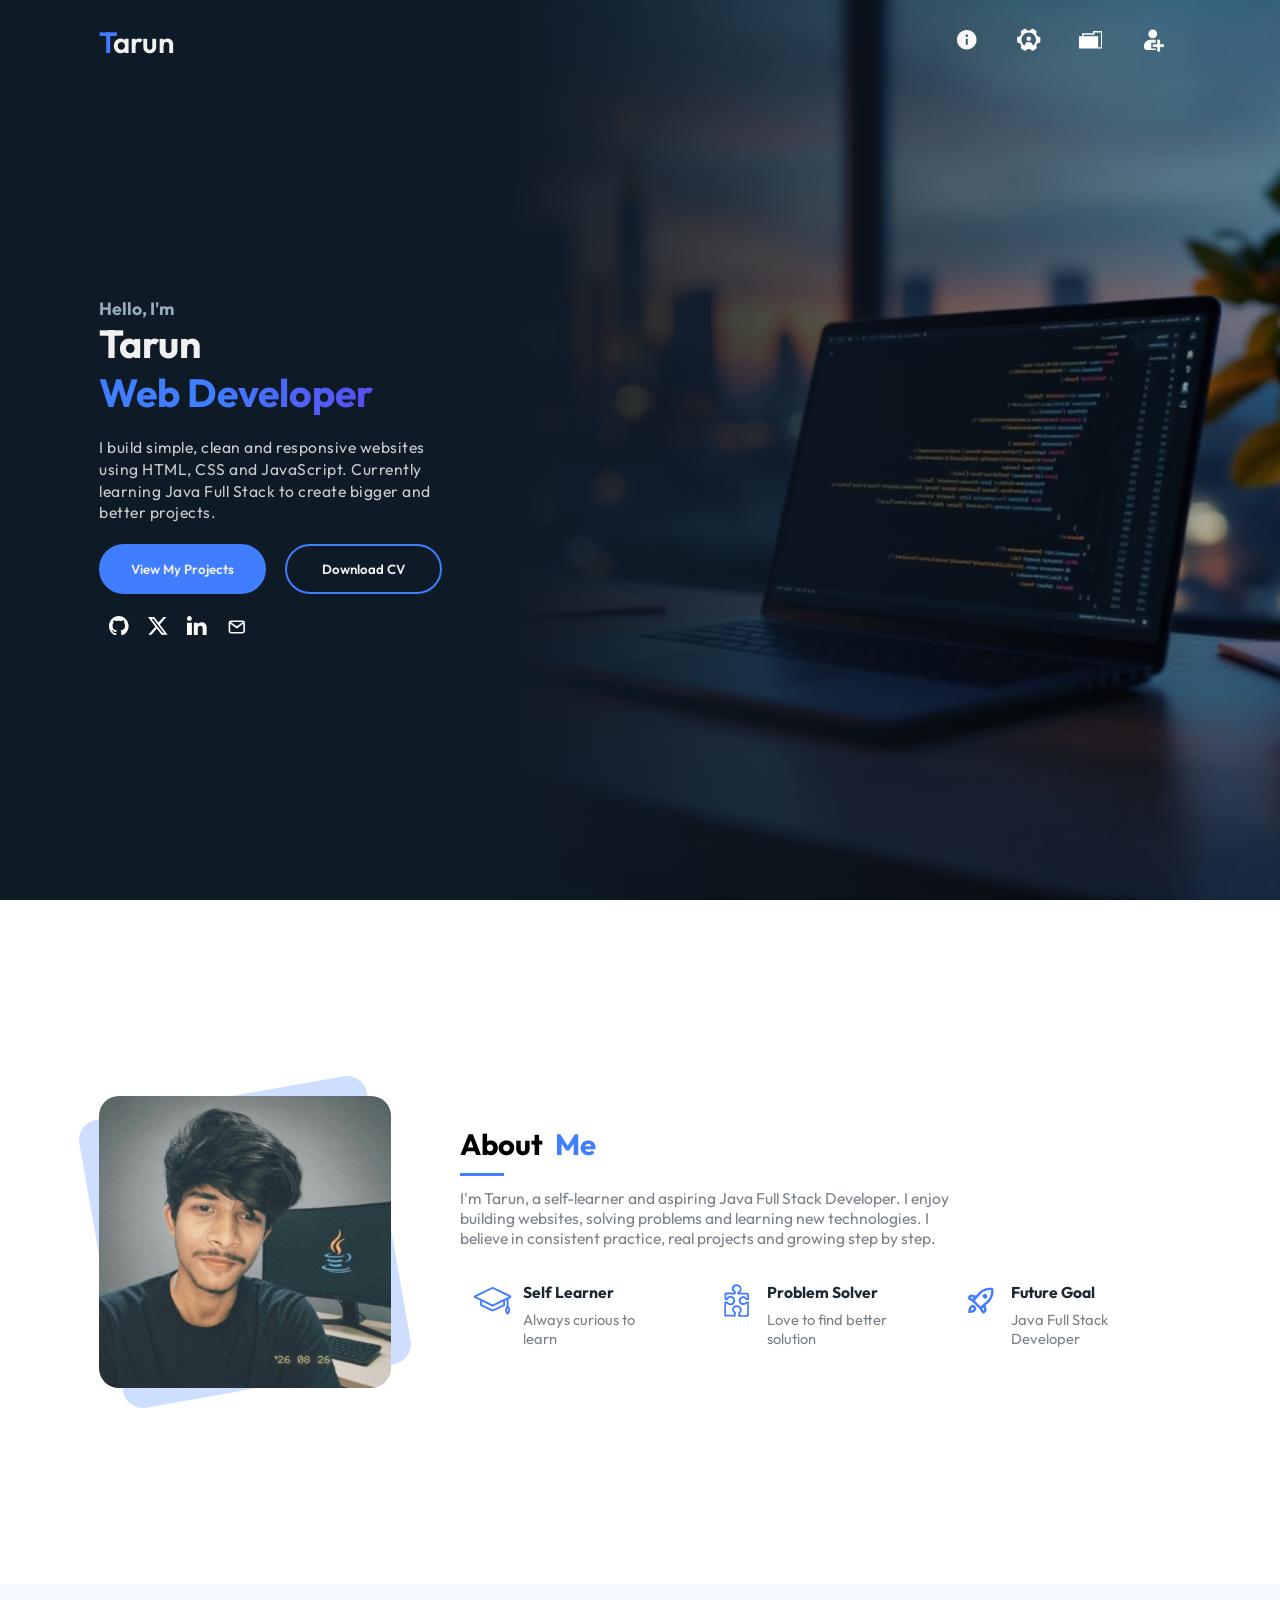
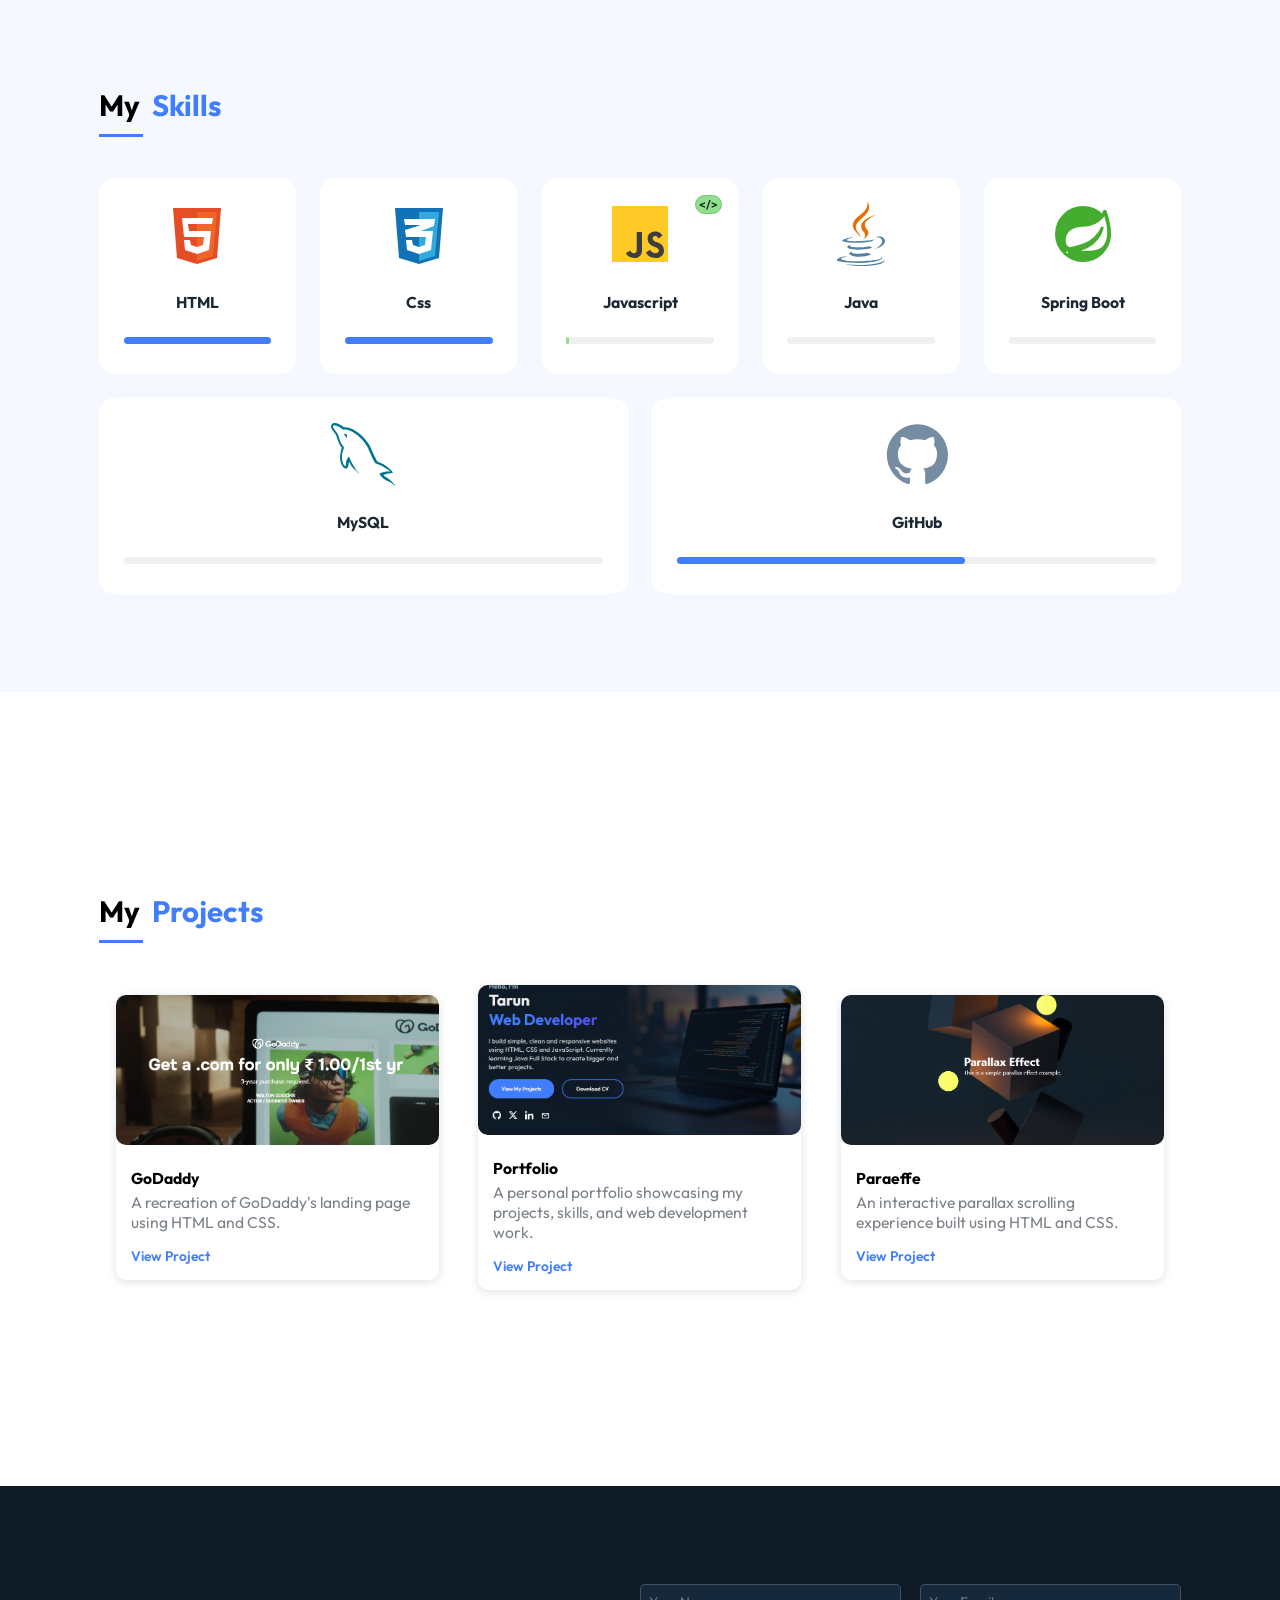
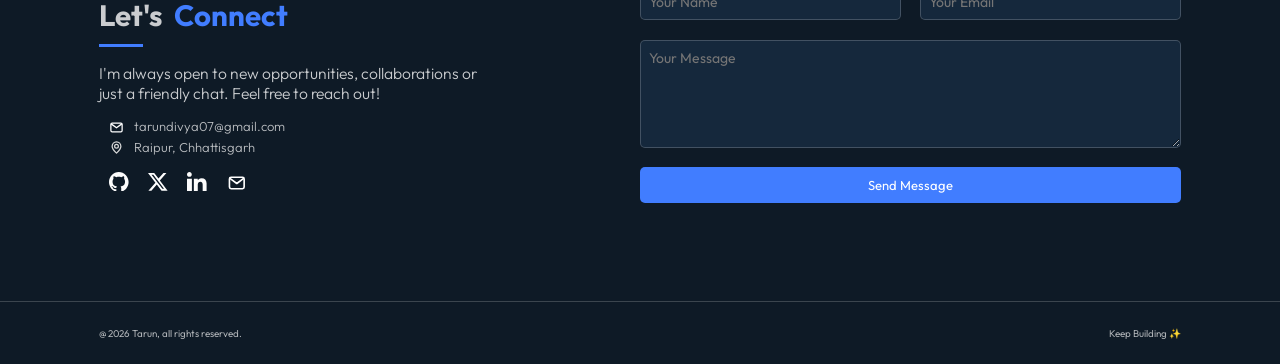
==== commit 01077655: "Update email address and copyright year in index.html" ====
--- a/tarun-portfoliooo/index.html
+++ b/tarun-portfoliooo/index.html
@@ -184,7 +184,7 @@
                                 </g>
                             </svg>
                         </a>
-                        <a href="https://mail.google.com/mail/?view=cm&fs=1&to=tarundivya@gmail.com" target="_blank">
+                        <a href="https://mail.google.com/mail/?view=cm&fs=1&to=tarundivya07@gmail.com" target="_blank">
                             <svg width="64px" height="64px" viewBox="0 0 24 24" xmlns="http://www.w3.org/2000/svg"
                                 fill="#000000">
                                 <g id="SVGRepo_bgCarrier" stroke-width="0"></g>
@@ -520,7 +520,7 @@
                                     </g>
                                 </g>
                             </svg>
-                            <span>tarundivya@gmail.com</span>
+                            <span>tarundivya07@gmail.com</span>
                         </h3>
                         <h3 class="flex">
                             <svg width="64px" height="64px" viewBox="0 0 24 24" fill="none"
@@ -603,7 +603,7 @@
                                 </g>
                             </svg>
                         </a>
-                        <a href="https://mail.google.com/mail/?view=cm&fs=1&to=tarundivya@gmail.com" target="_blank">
+                        <a href="https://mail.google.com/mail/?view=cm&fs=1&to=tarundivya07@gmail.com" target="_blank">
                             <svg width="64px" height="64px" viewBox="0 0 24 24" xmlns="http://www.w3.org/2000/svg"
                                 fill="#000000">
                                 <g id="SVGRepo_bgCarrier" stroke-width="0"></g>
@@ -645,7 +645,7 @@
         <hr>
         <section class="rights-sec center-sec flex">
             <span>
-                @ 2025 Tarun, all rights reserved.
+                @ 2026 Tarun, all rights reserved.
             </span>
 
             <span>
@@ -664,4 +664,4 @@
         once: false,
         offset: 100
     });
-</script>+</script>
